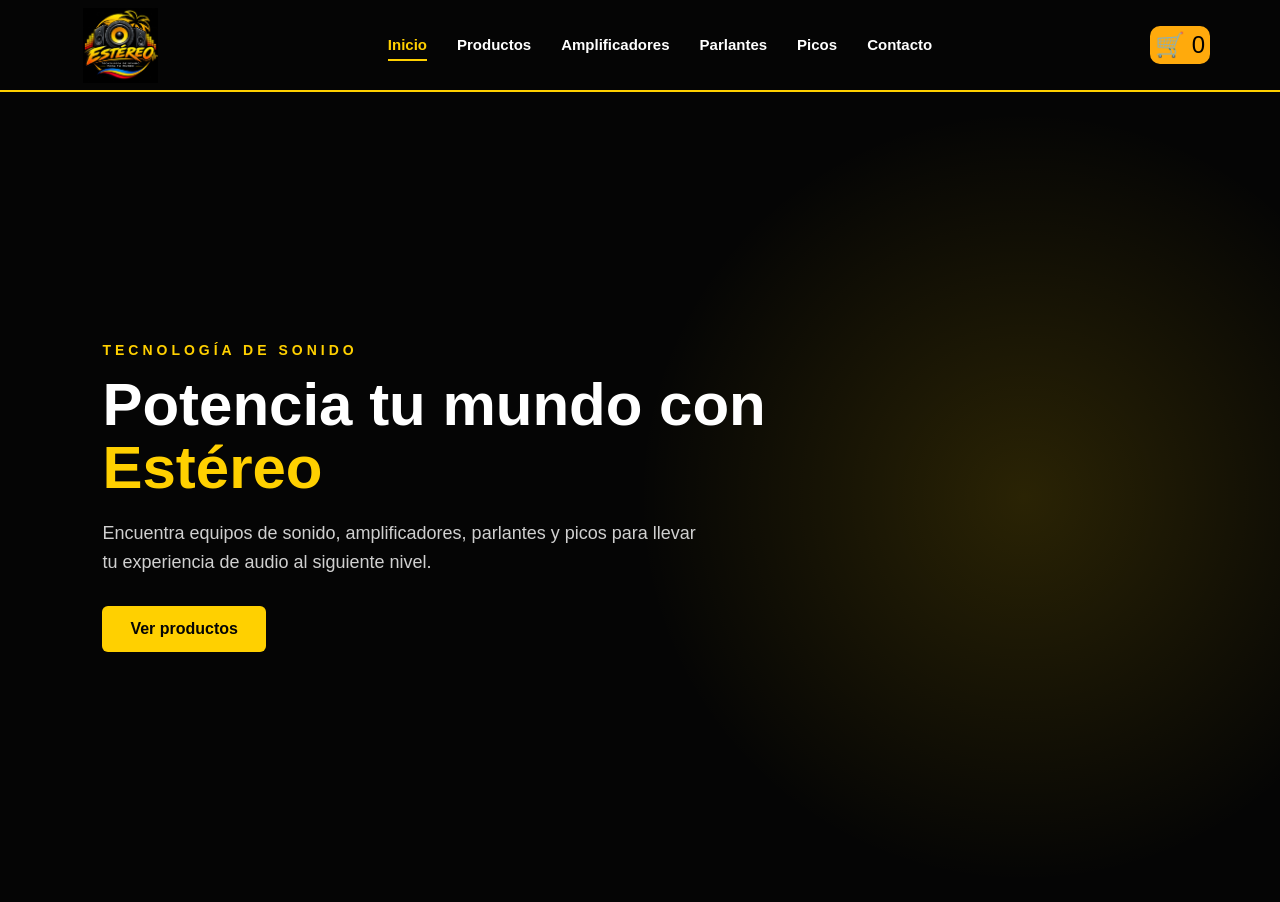
==== index.html @ c1b05dc9 "First Commit" ====
<!DOCTYPE html>
<html lang="es">

<head>
    <meta charset="UTF-8">
    <meta name="viewport" content="width=device-width, initial-scale=1.0">

    <title>Estéreo | Tecnología de Sonido</title>

    <link rel="stylesheet" href="style.css">
</head>

<body>

    <!-- =========================
         HEADER
    ========================== -->

    <header class="header">

        <nav class="navbar">

            <!-- LOGO -->

            <a href="index.html" class="logo">

                <img src="logo-estereo.jpeg" alt="Logo de Estéreo">

            </a>


            <!-- NAVEGACIÓN -->

            <ul class="nav-menu">

                <li>
                    <a href="index.html" class="active">
                        Inicio
                    </a>
                </li>

                <li>
                    <a href="productos.html">
                        Productos
                    </a>
                </li>

                <li>
                    <a href="amplificadores.html">
                        Amplificadores
                    </a>
                </li>

                <li>
                    <a href="parlantes.html">
                        Parlantes
                    </a>
                </li>

                <li>
                    <a href="picos.html">
                        Picos
                    </a>
                </li>

                <li>
                    <a href="contacto.html">
                        Contacto
                    </a>
                </li>

            </ul>


            <!-- CARRITO -->

            <a href="carrito.html" class="cart" title="Ver carrito">

                🛒

                <span id="contador-carrito">
                    0
                </span>

            </a>

        </nav>

    </header>


    <!-- =========================
         CONTENIDO PRINCIPAL
    ========================== -->

    <main>

        <section class="hero">

            <div class="hero-content">

                <p class="hero-subtitle">
                    TECNOLOGÍA DE SONIDO
                </p>


                <h1>
                    Potencia tu mundo con <span>Estéreo</span>
                </h1>


                <p class="hero-description">

                    Encuentra equipos de sonido, amplificadores,
                    parlantes y picos para llevar tu experiencia
                    de audio al siguiente nivel.

                </p>


                <!-- BOTÓN PRODUCTOS -->

                <a href="productos.html" class="hero-button">

                    Ver productos

                </a>

            </div>

        </section>

    </main>


    <!-- =========================
         JAVASCRIPT
    ========================== -->

    <script src="script.js"></script>

</body>

</html>
---- style.css ----
/* =========================
   CONFIGURACIÓN GENERAL
========================= */

* {
    margin: 0;
    padding: 0;
    box-sizing: border-box;
}

body {
    font-family: Arial, Helvetica, sans-serif;
    background-color: #050505;
    color: white;
}


/* =========================
   HEADER
========================= */

.header {
    width: 100%;
    background-color: #050505;
    border-bottom: 2px solid #ffd000;
}


/* =========================
   NAVBAR
========================= */

.navbar {
    max-width: 1200px;
    height: 90px;

    margin: 0 auto;
    padding: 0 30px;

    display: flex;
    align-items: center;
    justify-content: space-between;
}


/* =========================
   LOGO
========================= */

.logo {
    display: flex;
    align-items: center;

    text-decoration: none;
}

.logo img {
    width: 100px;
    height: 75px;

    object-fit: contain;
    display: block;
}


/* =========================
   MENÚ
========================= */

.nav-menu {
    display: flex;
    align-items: center;

    gap: 30px;

    list-style: none;
}

.nav-menu a {
    position: relative;

    color: white;
    text-decoration: none;

    font-size: 15px;
    font-weight: 600;

    transition: 0.3s;
}


/* EFECTO HOVER */

.nav-menu a:hover {
    color: #ffd000;
}


/* PÁGINA ACTUAL */

.nav-menu a.active {
    color: #ffd000;
}


/* LÍNEA DEBAJO DEL ENLACE ACTIVO */

.nav-menu a.active::after {
    content: "";

    position: absolute;

    left: 0;
    bottom: -8px;

    width: 100%;
    height: 2px;

    background-color: #ffd000;
}


/* =========================
   CARRITO
========================= */

.cart {
    color: rgb(0, 0, 0);
background-color: rgb(255, 170, 12);
    text-decoration: none;
padding: 5px;
    font-size: 24px;
border-radius: 10px;
    transition: 0.3s;
}

.cart:hover {
    transform: scale(1.15);
}


/* =========================
   HERO
========================= */

.hero {
    min-height: calc(100vh - 90px);

    display: flex;
    align-items: center;

    padding: 60px 8%;

    background:
        radial-gradient(
            circle at 80% 50%,
            rgba(255, 208, 0, 0.15),
            transparent 35%
        ),
        #050505;
}


/* CONTENIDO */

.hero-content {
    max-width: 700px;
}


/* SUBTÍTULO */

.hero-subtitle {
    margin-bottom: 15px;

    color: #ffd000;

    font-size: 14px;
    font-weight: bold;

    letter-spacing: 4px;
}


/* TÍTULO */

.hero h1 {
    margin-bottom: 20px;

    font-size: 60px;
    line-height: 1.05;
}


/* PALABRA ESTÉREO */

.hero h1 span {
    color: #ffd000;
}


/* DESCRIPCIÓN */

.hero-description {
    max-width: 600px;

    margin-bottom: 30px;

    color: #d0d0d0;

    font-size: 18px;
    line-height: 1.6;
}


/* BOTÓN */

.hero-button {
    display: inline-block;

    padding: 14px 28px;

    background-color: #ffd000;
    color: #050505;

    text-decoration: none;

    font-weight: bold;

    border-radius: 6px;

    transition: 0.3s;
}


/* HOVER BOTÓN */

.hero-button:hover {
    transform: translateY(-3px);

    background-color: #ffb700;
}

/* =========================
   PÁGINA PRODUCTOS
========================= */

.productos { max-width: 1200px; margin: 0 auto; padding: 60px 30px; } /* ========================= TÍTULO ========================= */ .productos-titulo { text-align: center; margin-bottom: 50px; } .productos-titulo p { color: #ffd000; font-size: 14px; font-weight: bold; letter-spacing: 4px; margin-bottom: 10px; } .productos-titulo h1 { font-size: 45px; margin-bottom: 15px; } .productos-titulo span { color: #bdbdbd; font-size: 16px; } /* ========================= GRID ========================= */ .productos-grid { display: grid; grid-template-columns: repeat(3, 1fr); gap: 25px; } /* ========================= TARJETA ========================= */ .producto-card { background-color: #101010; border: 1px solid #292929; border-radius: 6px; padding: 25px; transition: 0.3s; } /* EFECTO AL PASAR EL MOUSE */ .producto-card:hover { transform: translateY(-5px); border-color: #ffd000; box-shadow: 0 8px 25px rgba(255, 208, 0, 0.12); } /* ========================= ESPACIO PARA LA IMAGEN ========================= */ .producto-imagen { width: 100%; height: 220px; margin-bottom: 25px; background-color: #050505; display: flex; align-items: center; justify-content: center; overflow: hidden; } /* IMAGEN DEL PRODUCTO */ .producto-imagen img { width: 100%; height: 100%; object-fit: contain; } /* ========================= INFORMACIÓN ========================= */ .producto-info h2 { color: white; font-size: 20px; margin-bottom: 10px; } .producto-info p { color: #a8a8a8; font-size: 14px; line-height: 1.5; min-height: 42px; margin-bottom: 20px; } /* ========================= PRECIO + BOTÓN ========================= */ .producto-abajo { display: flex; align-items: center; justify-content: space-between; gap: 15px; } /* PRECIO */ .producto-precio { color: #ffd000; font-size: 20px; font-weight: bold; } /* ========================= BOTÓN CARRITO ========================= */ .btn-carrito { padding: 10px 15px; background-color: #ffd000; color: #050505; border: none; border-radius: 5px; font-weight: bold; cursor: pointer; transition: 0.3s; } .btn-carrito:hover { background-color: #ffb700; transform: translateY(-2px); } /* ========================= RESPONSIVE ========================= */ @media (max-width: 900px) { .productos-grid { grid-template-columns: repeat(2, 1fr); } } @media (max-width: 600px) { .productos { padding: 40px 20px; } .productos-titulo h1 { font-size: 35px; } .productos-grid { grid-template-columns: 1fr; } }

/* =========================
   CARRITO
========================= */

.carrito {
    max-width: 1100px;
    margin: 0 auto;
    padding: 60px 30px;
}


.carrito-titulo {
    text-align: center;
    margin-bottom: 45px;
}


.carrito-titulo p {
    color: #ffd000;
    font-size: 14px;
    font-weight: bold;
    letter-spacing: 4px;
    margin-bottom: 10px;
}


.carrito-titulo h1 {
    font-size: 45px;
}


/* =========================
   LISTA
========================= */

.carrito-contenido {
    display: flex;
    flex-direction: column;
    gap: 25px;
}


.carrito-producto {
    display: grid;

    grid-template-columns: 1fr auto auto auto;

    align-items: center;

    gap: 25px;

    padding: 22px;

    background-color: #101010;

    border: 1px solid #292929;

    border-radius: 6px;

    transition: 0.3s;
}


.carrito-producto:hover {
    border-color: #ffd000;
}


.carrito-producto h3 {
    color: white;
    margin-bottom: 8px;
}


.carrito-producto p {
    color: #a8a8a8;
    font-size: 14px;
}


/* =========================
   CANTIDAD
========================= */

.cantidad {
    display: flex;

    align-items: center;

    gap: 12px;
}


.cantidad button {
    width: 32px;
    height: 32px;

    border: none;

    background-color: #ffd000;

    color: #050505;

    font-size: 20px;

    font-weight: bold;

    cursor: pointer;

    border-radius: 4px;
}


.cantidad span {
    min-width: 25px;

    text-align: center;

    color: white;

    font-weight: bold;
}


/* =========================
   SUBTOTAL
========================= */

.subtotal {
    color: #ffd000;

    font-weight: bold;

    white-space: nowrap;
}


/* =========================
   ELIMINAR
========================= */

.btn-eliminar {
    border: none;

    background: transparent;

    font-size: 20px;

    cursor: pointer;

    transition: 0.3s;
}


.btn-eliminar:hover {
    transform: scale(1.15);
}


/* =========================
   CARRITO VACÍO
========================= */

.carrito-vacio {
    text-align: center;

    padding: 50px;

    background-color: #101010;

    border: 1px solid #292929;

    color: #a8a8a8;

    font-size: 18px;
}


/* =========================
   RESUMEN
========================= */

.carrito-resumen {
    display: flex;

    align-items: center;

    justify-content: flex-end;

    gap: 20px;

    padding: 25px;

    background-color: #101010;

    border-top: 2px solid #ffd000;
}


.carrito-resumen > div {
    display: flex;

    align-items: center;

    gap: 15px;
}


.carrito-resumen span {
    color: white;

    font-size: 18px;
}


.carrito-resumen strong {
    color: #ffd000;

    font-size: 24px;
}


/* =========================
   BOTONES
========================= */

.btn-vaciar,
.btn-comprar {
    padding: 12px 20px;

    border: none;

    border-radius: 5px;

    font-weight: bold;

    cursor: pointer;

    transition: 0.3s;
}


.btn-vaciar {
    background-color: #292929;

    color: white;
}


.btn-vaciar:hover {
    background-color: #3a3a3a;
}


.btn-comprar {
    background-color: #ffd000;

    color: #050505;
}


.btn-comprar:hover {
    background-color: #ffb700;

    transform: translateY(-2px);
}


/* =========================
   RESPONSIVE CARRITO
========================= */

@media (max-width: 700px) {

    .carrito {
        padding: 40px 20px;
    }


    .carrito-titulo h1 {
        font-size: 35px;
    }


    .carrito-producto {
        grid-template-columns: 1fr;

        gap: 15px;
    }


    .carrito-resumen {
        flex-direction: column;

        align-items: stretch;
    }


    .carrito-resumen > div {
        justify-content: space-between;
    }

}
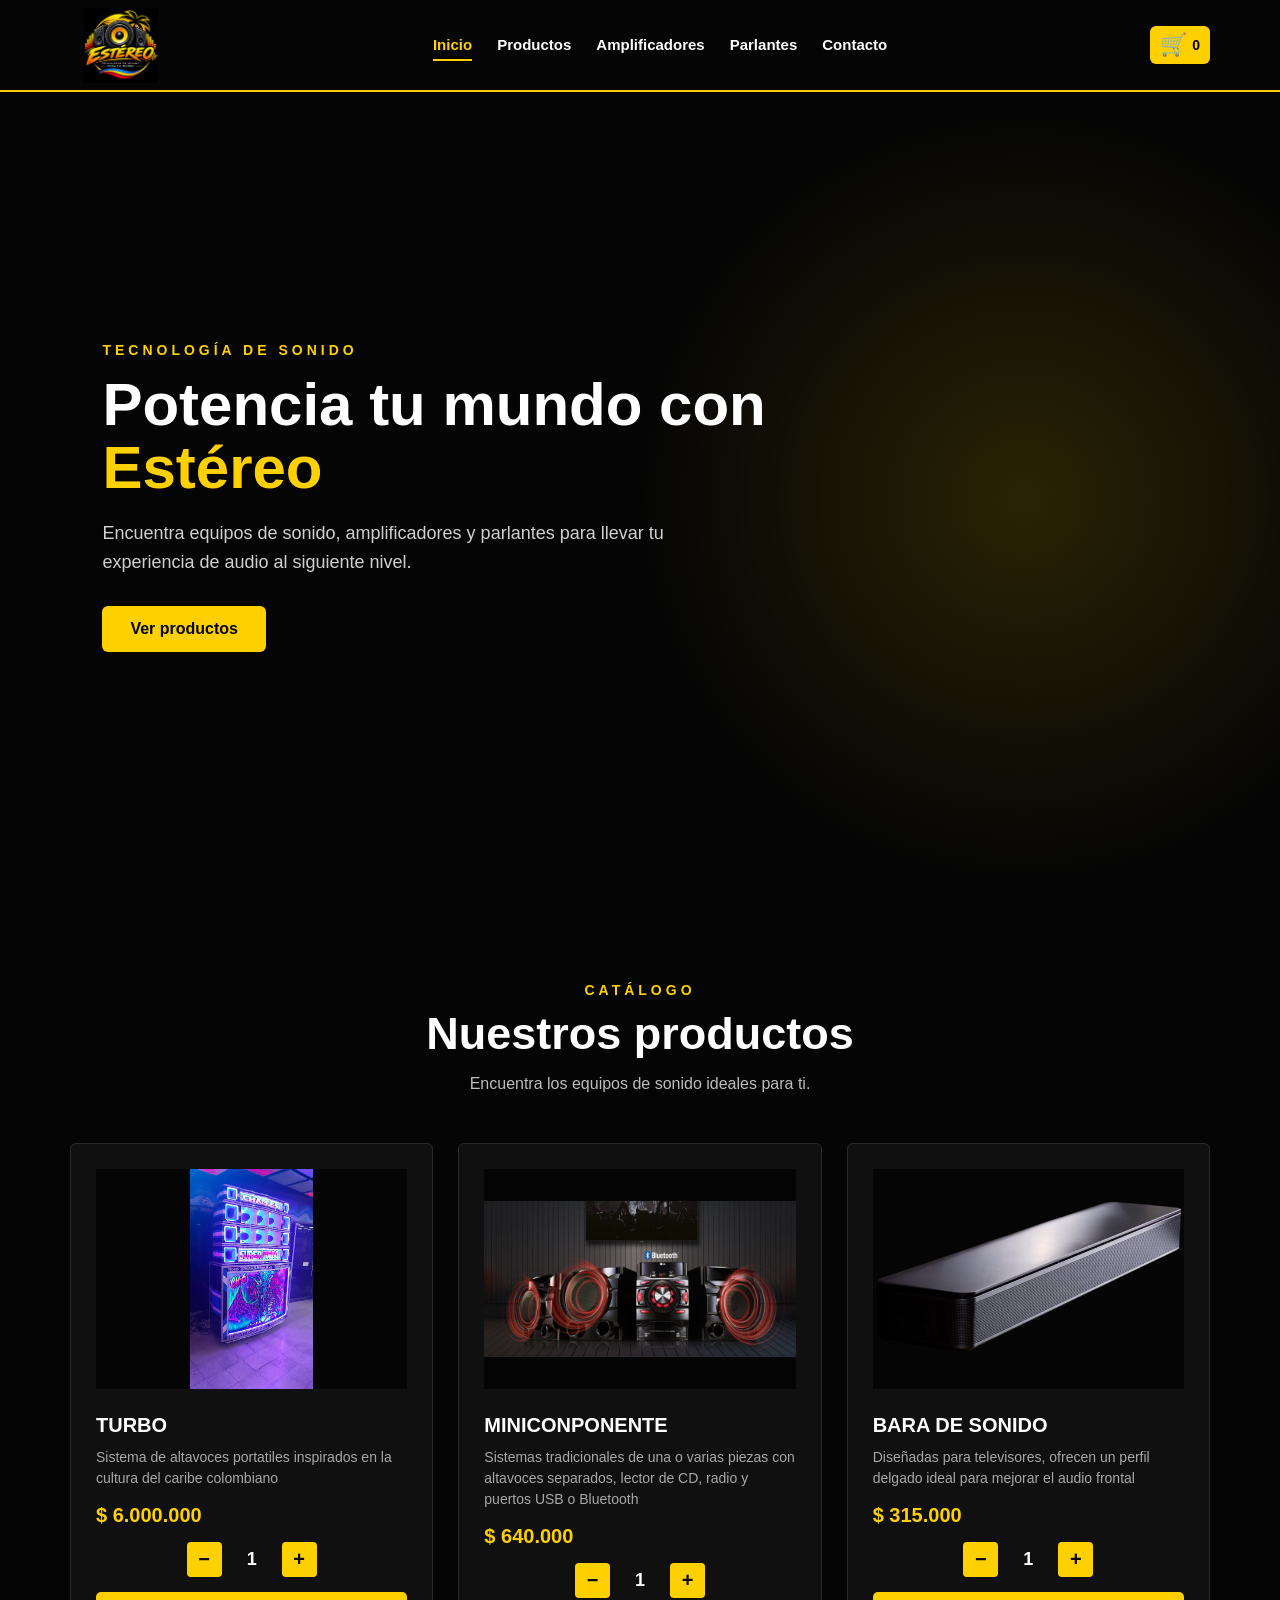
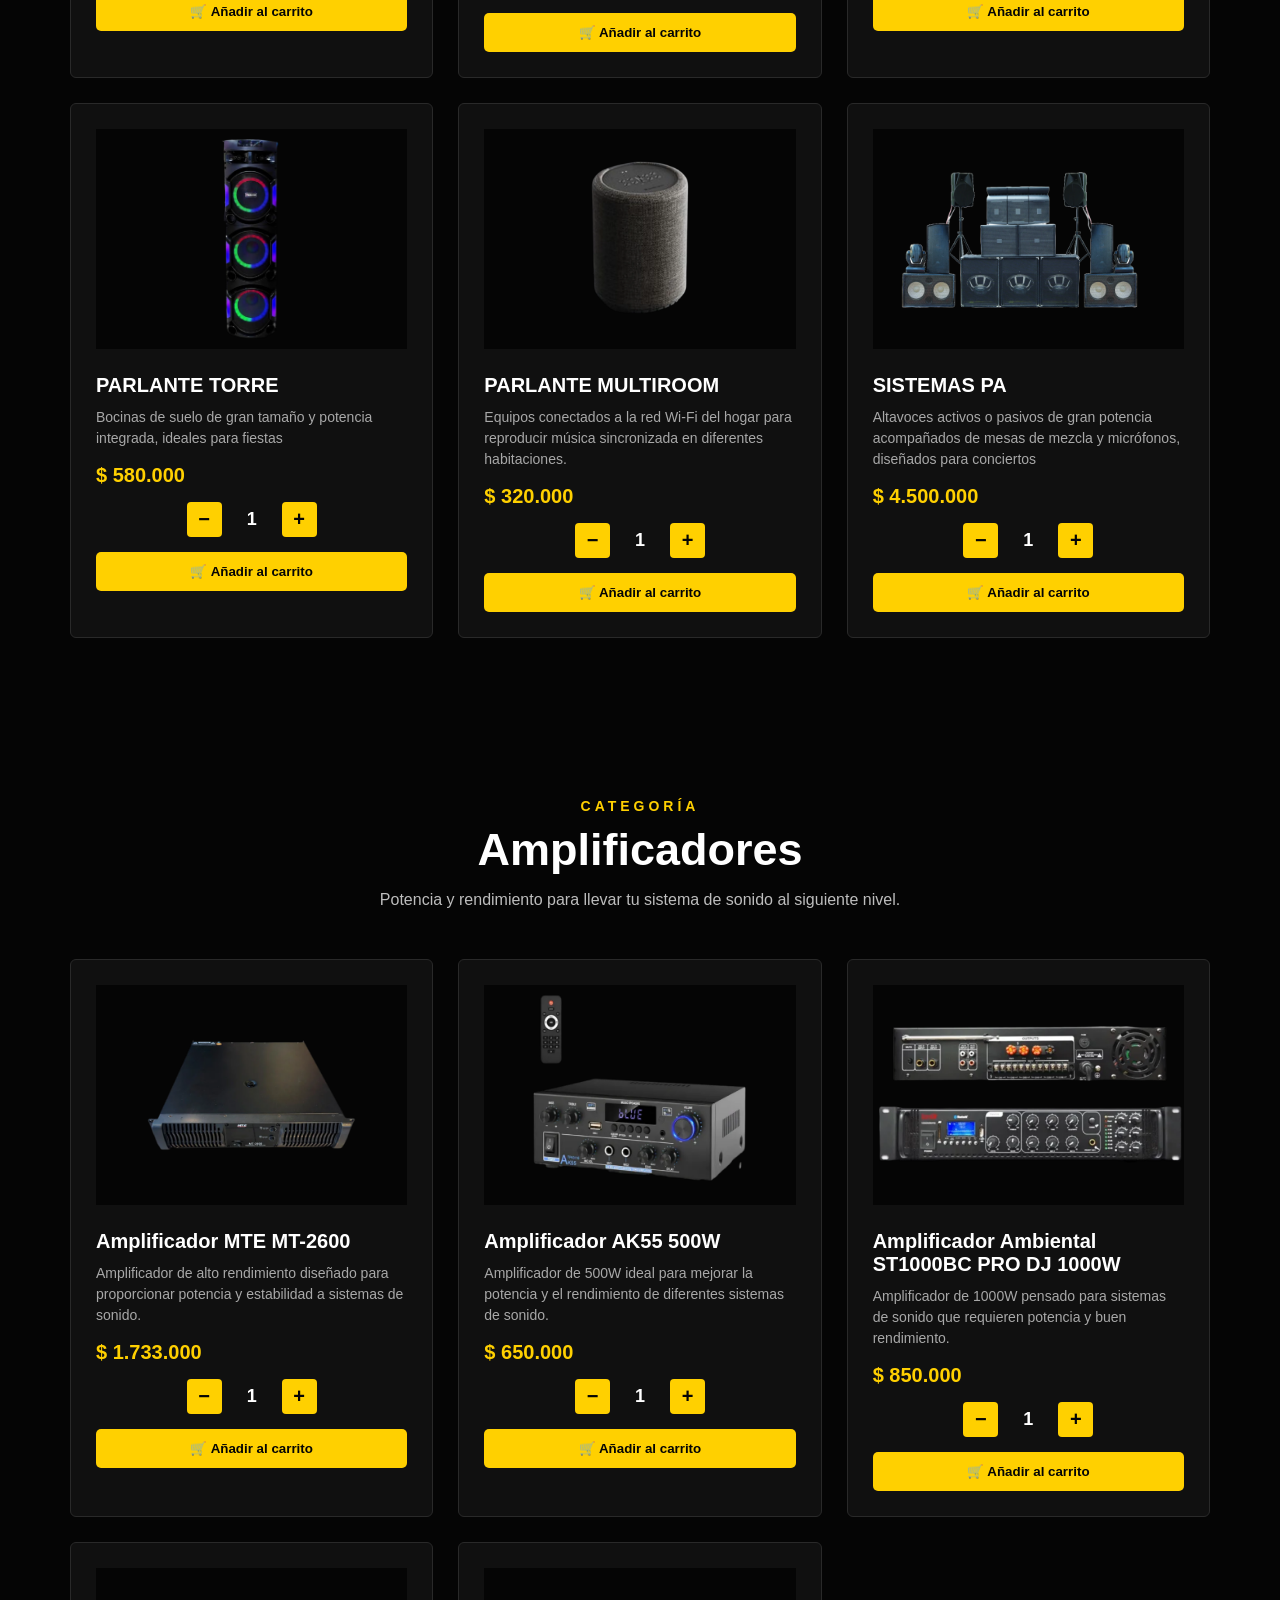
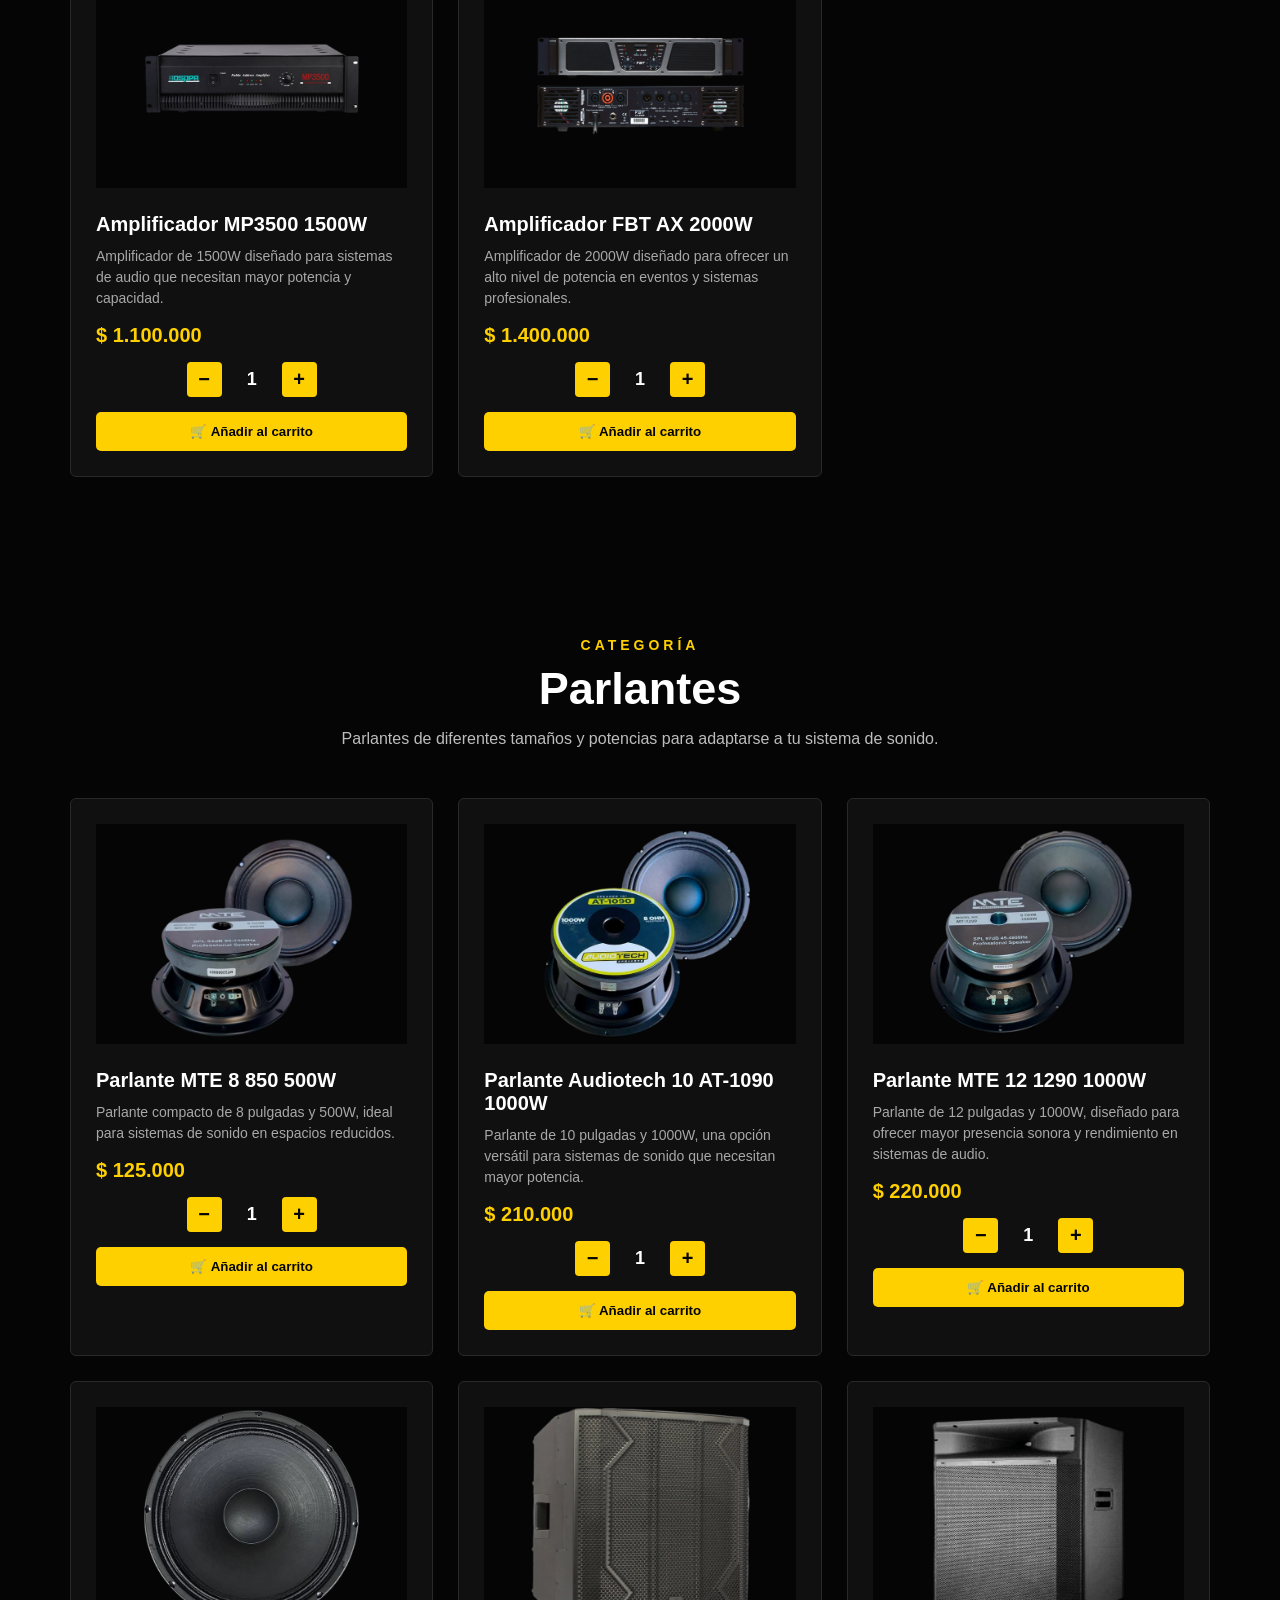
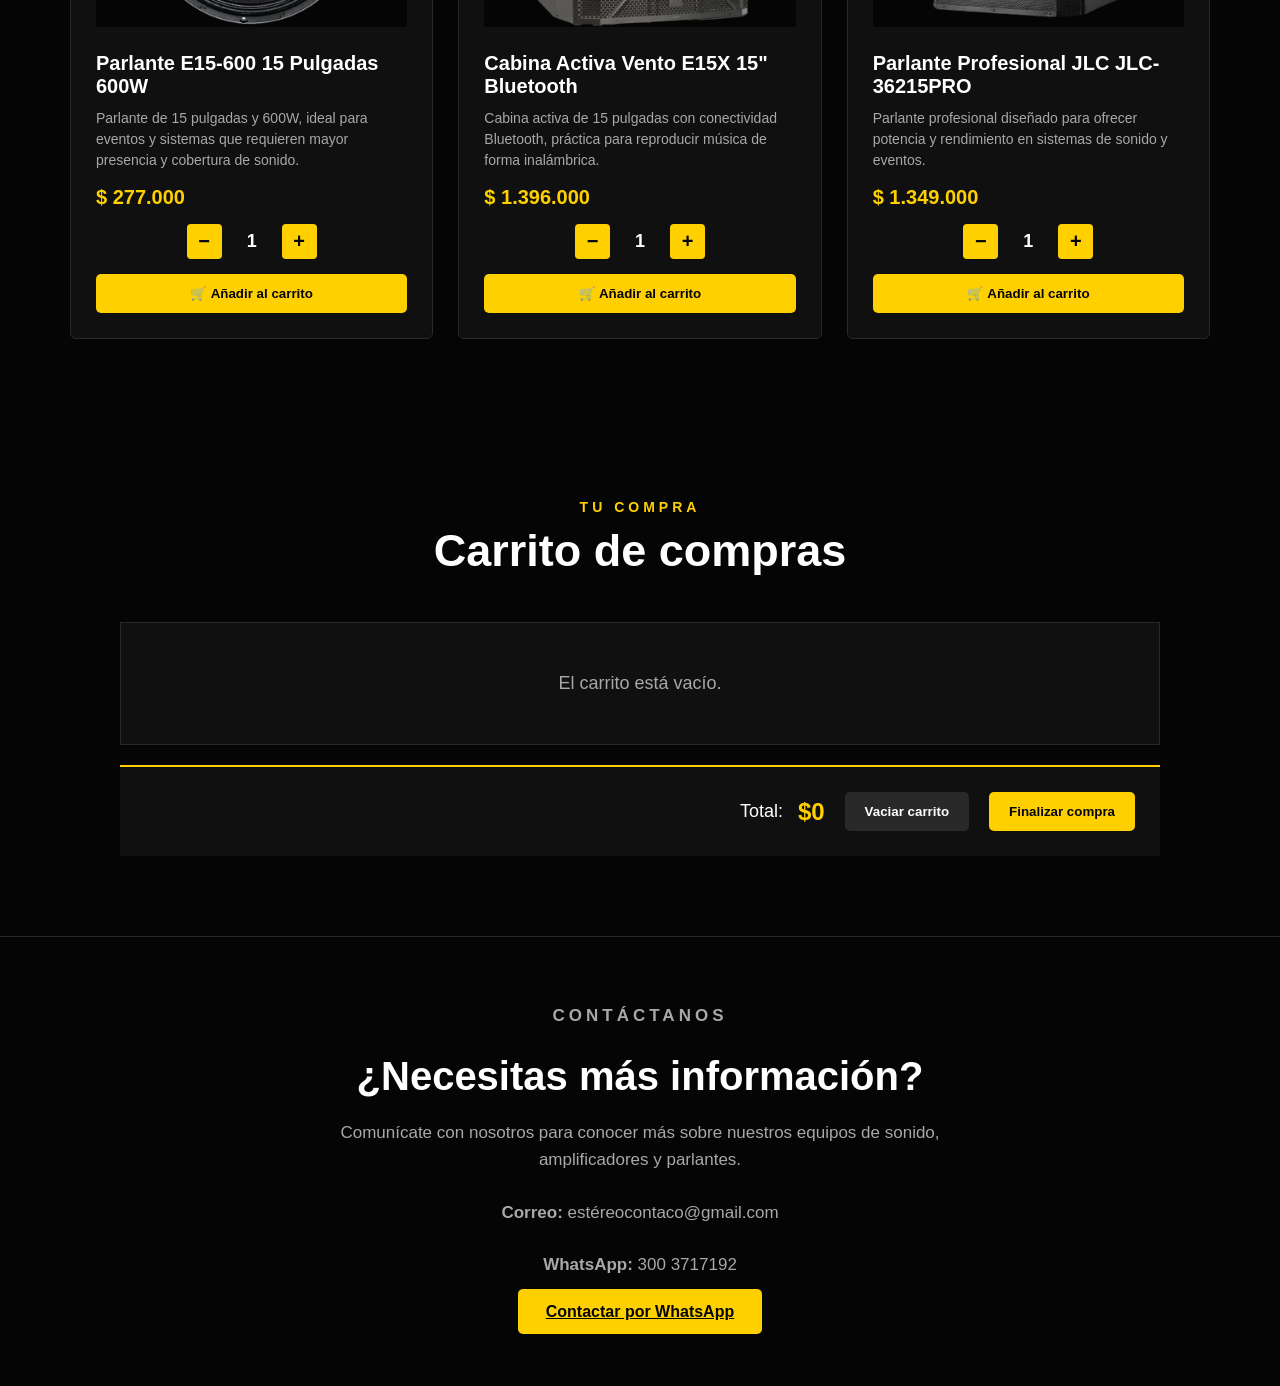
==== commit f9e553f6: "Add files via upload" ====
--- a/index.html
+++ b/index.html
@@ -1,144 +1,1595 @@
-<!DOCTYPE html>
-<html lang="es">
-
-<head>
-    <meta charset="UTF-8">
-    <meta name="viewport" content="width=device-width, initial-scale=1.0">
-
-    <title>Estéreo | Tecnología de Sonido</title>
-
-    <link rel="stylesheet" href="style.css">
-</head>
-
-<body>
-
-    <!-- =========================
-         HEADER
-    ========================== -->
-
-    <header class="header">
-
-        <nav class="navbar">
-
-            <!-- LOGO -->
-
-            <a href="index.html" class="logo">
-
-                <img src="logo-estereo.jpeg" alt="Logo de Estéreo">
-
-            </a>
-
-
-            <!-- NAVEGACIÓN -->
-
-            <ul class="nav-menu">
-
-                <li>
-                    <a href="index.html" class="active">
-                        Inicio
-                    </a>
-                </li>
-
-                <li>
-                    <a href="productos.html">
-                        Productos
-                    </a>
-                </li>
-
-                <li>
-                    <a href="amplificadores.html">
-                        Amplificadores
-                    </a>
-                </li>
-
-                <li>
-                    <a href="parlantes.html">
-                        Parlantes
-                    </a>
-                </li>
-
-                <li>
-                    <a href="picos.html">
-                        Picos
-                    </a>
-                </li>
-
-                <li>
-                    <a href="contacto.html">
-                        Contacto
-                    </a>
-                </li>
-
-            </ul>
-
-
-            <!-- CARRITO -->
-
-            <a href="carrito.html" class="cart" title="Ver carrito">
-
-                🛒
-
-                <span id="contador-carrito">
-                    0
-                </span>
-
-            </a>
-
-        </nav>
-
-    </header>
-
-
-    <!-- =========================
-         CONTENIDO PRINCIPAL
-    ========================== -->
-
-    <main>
-
-        <section class="hero">
-
-            <div class="hero-content">
-
-                <p class="hero-subtitle">
-                    TECNOLOGÍA DE SONIDO
-                </p>
-
-
-                <h1>
-                    Potencia tu mundo con <span>Estéreo</span>
-                </h1>
-
-
-                <p class="hero-description">
-
-                    Encuentra equipos de sonido, amplificadores,
-                    parlantes y picos para llevar tu experiencia
-                    de audio al siguiente nivel.
-
-                </p>
-
-
-                <!-- BOTÓN PRODUCTOS -->
-
-                <a href="productos.html" class="hero-button">
-
-                    Ver productos
-
-                </a>
-
-            </div>
-
-        </section>
-
-    </main>
-
-
-    <!-- =========================
-         JAVASCRIPT
-    ========================== -->
-
-    <script src="script.js"></script>
-
-</body>
-
-</html>+<!DOCTYPE html>
+<html lang="es">
+
+<head>
+
+    <meta charset="UTF-8">
+    <meta name="viewport" content="width=device-width, initial-scale=1.0">
+
+    <title>Estéreo | Tecnología de Sonido</title>
+
+    <link rel="stylesheet" href="style.css">
+
+</head>
+
+<body>
+
+
+    <!-- =========================
+         HEADER
+    ========================== -->
+
+    <header class="header">
+
+        <nav class="navbar">
+
+            <!-- LOGO -->
+
+            <a href="#inicio" class="logo">
+
+                <img
+                    src="imagenes/logo-estereo.jpeg"
+                    alt="Logo de Estéreo"
+                >
+
+            </a>
+
+
+            <!-- MENÚ -->
+
+            <ul class="nav-menu">
+
+                <li>
+                    <a href="#inicio" class="active">
+                        Inicio
+                    </a>
+                </li>
+
+                <li>
+                    <a href="#productos">
+                        Productos
+                    </a>
+                </li>
+
+                <li>
+                    <a href="#amplificadores">
+                        Amplificadores
+                    </a>
+                </li>
+
+                <li>
+                    <a href="#parlantes">
+                        Parlantes
+                    </a>
+                </li>
+
+                <li>
+                    <a href="#contacto">
+                        Contacto
+                    </a>
+                </li>
+
+            </ul>
+
+
+            <!--    ITO -->
+
+            <a
+                href="#carrito"
+                class="cart"
+                title="Ver carrito"
+            >
+
+                🛒
+
+                <span id="contador-carrito">
+                    0
+                </span>
+
+            </a>
+
+        </nav>
+
+    </header>
+
+
+
+    <!-- =========================
+         CONTENIDO PRINCIPAL
+    ========================== -->
+
+    <main>
+
+
+        <!-- =========================
+             INICIO
+        ========================== -->
+
+        <section
+            class="hero"
+            id="inicio"
+        >
+
+            <div class="hero-content">
+
+                <p class="hero-subtitle">
+                    TECNOLOGÍA DE SONIDO
+                </p>
+
+                <h1>
+                    Potencia tu mundo con
+                    <span>Estéreo</span>
+                </h1>
+
+                <p class="hero-description">
+
+                    Encuentra equipos de sonido,
+                    amplificadores y parlantes
+                    para llevar tu experiencia de audio
+                    al siguiente nivel.
+
+                </p>
+
+                <a
+                    href="#productos"
+                    class="hero-button"
+                >
+                    Ver productos
+                </a>
+
+            </div>
+
+        </section>
+
+
+
+       <!-- =========================
+             PRODUCTOS
+        ========================== -->
+
+        <section
+            class="productos"
+            id="productos"
+        >
+
+            <div class="productos-titulo">
+
+                <p>
+                    CATÁLOGO
+                </p>
+
+                <h1>
+                    Nuestros productos
+                </h1>
+
+                <span>
+                    Encuentra los equipos de sonido ideales para ti.
+                </span>
+
+            </div>
+
+
+            <div class="productos-grid">
+
+
+                <!-- PRODUCTO 1 -->
+
+                <div
+                    class="producto-card"
+                    data-nombre="Equipo de sonido"
+                    data-precio="6000000"
+                >
+
+                    <div class="producto-imagen">
+
+                        <img
+                            src="imagenes/TURBO.jfif"
+                            alt="TURBO"
+                        >
+
+                    </div>
+
+
+                    <div class="producto-info">
+
+                        <h2>
+                            TURBO
+                        </h2>
+
+                        <p>
+                            Sistema de altavoces portatiles inspirados en la cultura del caribe colombiano 
+                        </p>
+
+                        <span class="producto-precio"></span>
+
+
+                        <div class="cantidad-producto">
+
+                            <button class="btn-cantidad menos">
+                                −
+                            </button>
+
+                            <span class="cantidad">
+                                1
+                            </span>
+
+                            <button class="btn-cantidad mas">
+                                +
+                            </button>
+
+                        </div>
+
+
+                        <button class="btn-carrito">
+                            🛒 Añadir al carrito
+                        </button>
+
+                    </div>
+
+                </div>
+
+
+
+                <!-- PRODUCTO 2 -->
+
+                <div
+                    class="producto-card"
+                    data-nombre="Sonido profesional"
+                    data-precio="640000"
+                >
+
+                    <div class="producto-imagen">
+
+                        <img
+                            src="imagenes/miniconponentes.webp"
+                            alt="MINICONPONENTE"
+                        >
+
+                    </div>
+
+
+                    <div class="producto-info">
+
+                        <h2>
+                            MINICONPONENTE 
+                        </h2>
+
+                        <p>
+                            Sistemas tradicionales de una o varias piezas con altavoces separados, lector de CD, radio y puertos USB o Bluetooth
+                        </p>
+
+                        <span class="producto-precio"></span>
+
+
+                        <div class="cantidad-producto">
+
+                            <button class="btn-cantidad menos">
+                                −
+                            </button>
+
+                            <span class="cantidad">
+                                1
+                            </span>
+
+                            <button class="btn-cantidad mas">
+                                +
+                            </button>
+
+                        </div>
+
+
+                        <button class="btn-carrito">
+                            🛒 Añadir al carrito
+                        </button>
+
+                    </div>
+
+                </div>
+
+
+
+                <!-- PRODUCTO 3 -->
+
+                <div
+                    class="producto-card"
+                    data-nombre="Kit de sonido"
+                    data-precio="315000"
+                >
+
+                    <div class="producto-imagen">
+
+                        <img
+                            src="imagenes/barra de sonido.webp"
+                            alt="Kit de sonido"
+                        >
+
+                    </div>
+
+
+                    <div class="producto-info">
+
+                        <h2>
+                            BARA DE SONIDO
+                        </h2>
+
+                        <p>
+                           Diseñadas para televisores, ofrecen un perfil delgado ideal para mejorar el audio frontal
+                        </p>
+
+                        <span class="producto-precio"></span>
+
+
+                        <div class="cantidad-producto">
+
+                            <button class="btn-cantidad menos">
+                                −
+                            </button>
+
+                            <span class="cantidad">
+                                1
+                            </span>
+
+                            <button class="btn-cantidad mas">
+                                +
+                            </button>
+
+                        </div>
+
+
+                        <button class="btn-carrito">
+                            🛒 Añadir al carrito
+                        </button>
+
+                    </div>
+
+                </div>
+
+
+
+                <!-- PRODUCTO 4 -->
+
+                <div
+                    class="producto-card"
+                    data-nombre="Sistema de audio"
+                    data-precio="580000"
+                >
+
+                    <div class="producto-imagen">
+
+                        <img
+                            src="imagenes/paralnte torre.webp"
+                            alt="Sistema de audio"
+                        >
+
+                    </div>
+
+
+                    <div class="producto-info">
+
+                        <h2>
+                            PARLANTE TORRE
+                        </h2>
+
+                        <p>
+                             Bocinas de suelo de gran tamaño y potencia integrada, ideales para fiestas
+                        </p>
+
+                        <span class="producto-precio"></span>
+
+
+                        <div class="cantidad-producto">
+
+                            <button class="btn-cantidad menos">
+                                −
+                            </button>
+
+                            <span class="cantidad">
+                                1
+                            </span>
+
+                            <button class="btn-cantidad mas">
+                                +
+                            </button>
+
+                        </div>
+
+
+                        <button class="btn-carrito">
+                            🛒 Añadir al carrito
+                        </button>
+
+                    </div>
+
+                </div>
+
+
+
+                <!-- PRODUCTO 5 -->
+
+                <div
+                    class="producto-card"
+                    data-nombre="Audio para automóvil"
+                    data-precio="320000"
+                >
+
+                    <div class="producto-imagen">
+
+                        <img
+                            src="imagenes/parlante multiron.webp"
+                            alt="Audio para automóvil"
+                        >
+
+                    </div>
+
+
+                    <div class="producto-info">
+
+                        <h2>
+                            PARLANTE MULTIROOM
+                        </h2>
+
+                        <p>
+                            Equipos conectados a la red Wi-Fi del hogar para reproducir música sincronizada en diferentes habitaciones.
+                        </p>
+
+                        <span class="producto-precio"></span>
+
+
+                        <div class="cantidad-producto">
+
+                            <button class="btn-cantidad menos">
+                                −
+                            </button>
+
+                            <span class="cantidad">
+                                1
+                            </span>
+
+                            <button class="btn-cantidad mas">
+                                +
+                            </button>
+
+                        </div>
+
+
+                        <button class="btn-carrito">
+                            🛒 Añadir al carrito
+                        </button>
+
+                    </div>
+
+                </div>
+
+
+
+                <!-- PRODUCTO 6 -->
+
+                <div
+                    class="producto-card"
+                    data-nombre="Combo Estéreo"
+                    data-precio="4500000"
+                >
+
+                    <div class="producto-imagen">
+
+                        <img
+                            src="imagenes/SISTEMAS PA.png"
+                            alt="Combo Estéreo"
+                        >
+
+                    </div>
+
+
+                    <div class="producto-info">
+
+                        <h2>
+                            SISTEMAS PA
+                        </h2>
+
+                        <p>
+                            Altavoces activos o pasivos de gran potencia acompañados de mesas de mezcla y micrófonos, diseñados para conciertos
+                        </p>
+
+                        <span class="producto-precio"></span>
+
+
+                        <div class="cantidad-producto">
+
+                            <button class="btn-cantidad menos">
+                                −   
+                            </button>
+
+                            <span class="cantidad">
+                                1
+                            </span>
+
+                            <button class="btn-cantidad mas">
+                                +
+                            </button>
+
+                        </div>
+
+
+                        <button class="btn-carrito">
+                            🛒 Añadir al carrito
+                        </button>
+
+                    </div>
+
+                </div>
+
+
+            </div>
+
+        </section>
+
+
+        <!-- =========================
+             AMPLIFICADORES
+        ========================== -->
+
+        <section
+            class="productos"
+            id="amplificadores"
+        >
+
+            <div class="productos-titulo">
+
+                <p>
+                    CATEGORÍA
+                </p>
+
+                <h1>
+                    Amplificadores
+                </h1>
+
+                <span>
+                    Potencia y rendimiento para llevar tu sistema
+                    de sonido al siguiente nivel.
+                </span>
+
+            </div>
+
+
+            <div class="productos-grid">
+
+
+                <!-- AMPLIFICADOR MTE -->
+
+                <div
+                    class="producto-card"
+                    data-nombre="Amplificador MTE MT-2600"
+                    data-precio="1733000"
+                >
+
+                    <div class="producto-imagen">
+
+                        <img
+                            src="imagenes/Amplificadores/Amplificador MTE Mt-2600.webp"
+                            alt="Amplificador MTE MT-2600"
+                        >
+
+                    </div>
+
+
+                    <div class="producto-info">
+
+                        <h2>
+                            Amplificador MTE MT-2600
+                        </h2>
+
+                        <p>
+                            Amplificador de alto rendimiento diseñado
+                            para proporcionar potencia y estabilidad
+                            a sistemas de sonido.
+                        </p>
+
+                        <span class="producto-precio"></span>
+
+
+                        <div class="cantidad-producto">
+
+                            <button class="btn-cantidad menos">
+                                −
+                            </button>
+
+                            <span class="cantidad">
+                                1
+                            </span>
+
+                            <button class="btn-cantidad mas">
+                                +
+                            </button>
+
+                        </div>
+
+
+                        <button class="btn-carrito">
+                            🛒 Añadir al carrito
+                        </button>
+
+                    </div>
+
+                </div>
+
+
+
+                <!-- AMPLIFICADOR AK55 -->
+
+                <div
+                    class="producto-card"
+                    data-nombre="Amplificador AK55 500W"
+                    data-precio="650000"
+                >
+
+                    <div class="producto-imagen">
+
+                        <img
+                            src="imagenes/Amplificadores/Ak55 500w.webp"
+                            alt="Amplificador AK55 500W"
+                        >
+
+                    </div>
+
+
+                    <div class="producto-info">
+
+                        <h2>
+                            Amplificador AK55 500W
+                        </h2>
+
+                        <p>
+                            Amplificador de 500W ideal para mejorar
+                            la potencia y el rendimiento de diferentes
+                            sistemas de sonido.
+                        </p>
+
+                        <span class="producto-precio"></span>
+
+
+                        <div class="cantidad-producto">
+
+                            <button class="btn-cantidad menos">
+                                −
+                            </button>
+
+                            <span class="cantidad">
+                                1
+                            </span>
+
+                            <button class="btn-cantidad mas">
+                                +
+                            </button>
+
+                        </div>
+
+
+                        <button class="btn-carrito">
+                            🛒 Añadir al carrito
+                        </button>
+
+                    </div>
+
+                </div>
+
+
+
+                <!-- AMPLIFICADOR ST1000BC -->
+
+                <div
+                    class="producto-card"
+                    data-nombre="Amplificador Ambiental ST1000BC PRO DJ 1000W"
+                    data-precio="850000"
+                >
+
+                    <div class="producto-imagen">
+
+                        <img
+                            src="imagenes/Amplificadores/Amplificador ambiental ST1000BC PRO DJ 1000W.webp"
+                            alt="Amplificador Ambiental ST1000BC PRO DJ 1000W"
+                        >
+
+                    </div>
+
+
+                    <div class="producto-info">
+
+                        <h2>
+                            Amplificador Ambiental ST1000BC PRO DJ 1000W
+                        </h2>
+
+                        <p>
+                            Amplificador de 1000W pensado para sistemas
+                            de sonido que requieren potencia y buen
+                            rendimiento.
+                        </p>
+
+                        <span class="producto-precio"></span>
+
+
+                        <div class="cantidad-producto">
+
+                            <button class="btn-cantidad menos">
+                                −
+                            </button>
+
+                            <span class="cantidad">
+                                1
+                            </span>
+
+                            <button class="btn-cantidad mas">
+                                +
+                            </button>
+
+                        </div>
+
+
+                        <button class="btn-carrito">
+                            🛒 Añadir al carrito
+                        </button>
+
+                    </div>
+
+                </div>
+
+
+
+                <!-- AMPLIFICADOR MP3500 -->
+
+                <div
+                    class="producto-card"
+                    data-nombre="Amplificador MP3500 1500W"
+                    data-precio="1100000"
+                >
+
+                    <div class="producto-imagen">
+
+                        <img
+                            src="imagenes/Amplificadores/MP3500 1500W.JPG"
+                            alt="Amplificador MP3500 1500W"
+                        >
+
+                    </div>
+
+
+                    <div class="producto-info">
+
+                        <h2>
+                            Amplificador MP3500 1500W
+                        </h2>
+
+                        <p>
+                            Amplificador de 1500W diseñado para sistemas
+                            de audio que necesitan mayor potencia
+                            y capacidad.
+                        </p>
+
+                        <span class="producto-precio"></span>
+
+
+                        <div class="cantidad-producto">
+
+                            <button class="btn-cantidad menos">
+                                −
+                            </button>
+
+                            <span class="cantidad">
+                                1
+                            </span>
+
+                            <button class="btn-cantidad mas">
+                                +
+                            </button>
+
+                        </div>
+
+
+                        <button class="btn-carrito">
+                            🛒 Añadir al carrito
+                        </button>
+
+                    </div>
+
+                </div>
+
+
+
+                <!-- AMPLIFICADOR FBT -->
+
+                <div
+                    class="producto-card"
+                    data-nombre="Amplificador FBT AX 2000W"
+                    data-precio="1400000"
+                >
+
+                    <div class="producto-imagen">
+
+                        <img
+                            src="imagenes/Amplificadores/FBT AX 2000W.webp"
+                            alt="Amplificador FBT AX 2000W"
+                        >
+
+                    </div>
+
+
+                    <div class="producto-info">
+
+                        <h2>
+                            Amplificador FBT AX 2000W
+                        </h2>
+
+                        <p>
+                            Amplificador de 2000W diseñado para ofrecer
+                            un alto nivel de potencia en eventos y
+                            sistemas profesionales.
+                        </p>
+
+                        <span class="producto-precio"></span>
+
+
+                        <div class="cantidad-producto">
+
+                            <button class="btn-cantidad menos">
+                                −
+                            </button>
+
+                            <span class="cantidad">
+                                1
+                            </span>
+
+                            <button class="btn-cantidad mas">
+                                +
+                            </button>
+
+                        </div>
+
+
+                        <button class="btn-carrito">
+                            🛒 Añadir al carrito
+                        </button>
+
+                    </div>
+
+                </div>
+
+
+            </div>
+
+        </section>
+
+
+
+        <!-- =========================
+             PARLANTES
+        ========================== -->
+
+        <section
+            class="productos"
+            id="parlantes"
+        >
+
+            <div class="productos-titulo">
+
+                <p>
+                    CATEGORÍA
+                </p>
+
+                <h1>
+                    Parlantes
+                </h1>
+
+                <span>
+                    Parlantes de diferentes tamaños y potencias
+                    para adaptarse a tu sistema de sonido.
+                </span>
+
+            </div>
+
+
+            <div class="productos-grid">
+
+
+                <!-- PARLANTE 8 -->
+
+                <div
+                    class="producto-card"
+                    data-nombre="Parlante MTE 8 850 500W"
+                    data-precio="125000"
+                >
+
+                    <div class="producto-imagen">
+
+                        <img
+                            src="imagenes/parlante 8.webp"
+                            alt="Parlante MTE 8 850 500W"
+                        >
+
+                    </div>
+
+
+                    <div class="producto-info">
+
+                        <h2>
+                            Parlante MTE 8 850 500W
+                        </h2>
+
+                        <p>
+                            Parlante compacto de 8 pulgadas y 500W,
+                            ideal para sistemas de sonido en espacios
+                            reducidos.
+                        </p>
+
+                        <span class="producto-precio"></span>
+
+
+                        <div class="cantidad-producto">
+
+                            <button class="btn-cantidad menos">
+                                −
+                            </button>
+
+                            <span class="cantidad">
+                                1
+                            </span>
+
+                            <button class="btn-cantidad mas">
+                                +
+                            </button>
+
+                        </div>
+
+
+                        <button class="btn-carrito">
+                            🛒 Añadir al carrito
+                        </button>
+
+                    </div>
+
+                </div>
+
+
+
+                <!-- PARLANTE 10 -->
+
+                <div
+                    class="producto-card"
+                    data-nombre="Parlante Audiotech 10 AT-1090 1000W"
+                    data-precio="210000"
+                >
+
+                    <div class="producto-imagen">
+
+                        <img
+                            src="imagenes/parlante 10.webp"
+                            alt="Parlante Audiotech 10 AT-1090 1000W"
+                        >
+
+                    </div>
+
+
+                    <div class="producto-info">
+
+                        <h2>
+                            Parlante Audiotech 10 AT-1090 1000W
+                        </h2>
+
+                        <p>
+                            Parlante de 10 pulgadas y 1000W, una opción
+                            versátil para sistemas de sonido que necesitan
+                            mayor potencia.
+                        </p>
+
+                        <span class="producto-precio"></span>
+
+
+                        <div class="cantidad-producto">
+
+                            <button class="btn-cantidad menos">
+                                −
+                            </button>
+
+                            <span class="cantidad">
+                                1
+                            </span>
+
+                            <button class="btn-cantidad mas">
+                                +
+                            </button>
+
+                        </div>
+
+
+                        <button class="btn-carrito">
+                            🛒 Añadir al carrito
+                        </button>
+
+                    </div>
+
+                </div>
+
+
+
+                <!-- PARLANTE 12 -->
+
+                <div
+                    class="producto-card"
+                    data-nombre="Parlante MTE 12 1290 1000W"
+                    data-precio="220000"
+                >
+
+                    <div class="producto-imagen">
+
+                        <img
+                            src="imagenes/parlante 12.webp"
+                            alt="Parlante MTE 12 1290 1000W"
+                        >
+
+                    </div>
+
+
+                    <div class="producto-info">
+
+                        <h2>
+                            Parlante MTE 12 1290 1000W
+                        </h2>
+
+                        <p>
+                            Parlante de 12 pulgadas y 1000W, diseñado
+                            para ofrecer mayor presencia sonora y
+                            rendimiento en sistemas de audio.
+                        </p>
+
+                        <span class="producto-precio"></span>
+
+
+                        <div class="cantidad-producto">
+
+                            <button class="btn-cantidad menos">
+                                −
+                            </button>
+
+                            <span class="cantidad">
+                                1
+                            </span>
+
+                            <button class="btn-cantidad mas">
+                                +
+                            </button>
+
+                        </div>
+
+
+                        <button class="btn-carrito">
+                            🛒 Añadir al carrito
+                        </button>
+
+                    </div>
+
+                </div>
+
+
+
+                <!-- PARLANTE 15 -->
+
+                <div
+                    class="producto-card"
+                    data-nombre="Parlante E15-600 15 Pulgadas 600W"
+                    data-precio="277000"
+                >
+
+                    <div class="producto-imagen">
+
+                        <img
+                            src="imagenes/parlante 15.webp"
+                            alt="Parlante E15-600 15 Pulgadas 600W"
+                        >
+
+                    </div>
+
+
+                    <div class="producto-info">
+
+                        <h2>
+                            Parlante E15-600 15 Pulgadas 600W
+                        </h2>
+
+                        <p>
+                            Parlante de 15 pulgadas y 600W, ideal para
+                            eventos y sistemas que requieren mayor
+                            presencia y cobertura de sonido.
+                        </p>
+
+                        <span class="producto-precio"></span>
+
+
+                        <div class="cantidad-producto">
+
+                            <button class="btn-cantidad menos">
+                                −
+                            </button>
+
+                            <span class="cantidad">
+                                1
+                            </span>
+
+                            <button class="btn-cantidad mas">
+                                +
+                            </button>
+
+                        </div>
+
+
+                        <button class="btn-carrito">
+                            🛒 Añadir al carrito
+                        </button>
+
+                    </div>
+
+                </div>
+
+
+
+                <!-- CABINA BLUETOOTH -->
+
+                <div
+                    class="producto-card"
+                    data-nombre="Cabina Activa Vento E15X 15 Pulgadas Bluetooth"
+                    data-precio="1396000"
+                >
+
+                    <div class="producto-imagen">
+
+                        <img
+                            src="imagenes/cabina bluetooth.webp"
+                            alt="Cabina Activa Vento E15X 15 Pulgadas Bluetooth"
+                        >
+
+                    </div>
+
+
+                    <div class="producto-info">
+
+                        <h2>
+                            Cabina Activa Vento E15X 15" Bluetooth
+                        </h2>
+
+                        <p>
+                            Cabina activa de 15 pulgadas con conectividad
+                            Bluetooth, práctica para reproducir música
+                            de forma inalámbrica.
+                        </p>
+
+                        <span class="producto-precio"></span>
+
+
+                        <div class="cantidad-producto">
+
+                            <button class="btn-cantidad menos">
+                                −
+                            </button>
+
+                            <span class="cantidad">
+                                1
+                            </span>
+
+                            <button class="btn-cantidad mas">
+                                +
+                            </button>
+
+                        </div>
+
+
+                        <button class="btn-carrito">
+                            🛒 Añadir al carrito
+                        </button>
+
+                    </div>
+
+                </div>
+
+
+
+                <!-- PARLANTE PROFESIONAL -->
+
+                <div
+                    class="producto-card"
+                    data-nombre="Parlante Profesional JLC JLC-36215PRO"
+                    data-precio="1349000"
+                >
+
+                    <div class="producto-imagen">
+
+                        <img
+                            src="imagenes/Parlante profesional.webp"
+                            alt="Parlante Profesional JLC JLC-36215PRO"
+                        >
+
+                    </div>
+
+
+                    <div class="producto-info">
+
+                        <h2>
+                            Parlante Profesional JLC JLC-36215PRO
+                        </h2>
+
+                        <p>
+                            Parlante profesional diseñado para ofrecer
+                            potencia y rendimiento en sistemas de sonido
+                            y eventos.
+                        </p>
+
+                        <span class="producto-precio"></span>
+
+
+                        <div class="cantidad-producto">
+
+                            <button class="btn-cantidad menos">
+                                −
+                            </button>
+
+                            <span class="cantidad">
+                                1
+                            </span>
+
+                            <button class="btn-cantidad mas">
+                                +
+                            </button>
+
+                        </div>
+
+
+                        <button class="btn-carrito">
+                            🛒 Añadir al carrito
+                        </button>
+
+                    </div>
+
+                </div>
+
+
+            </div>
+
+        </section>
+
+
+
+<!-- =========================
+     CARRITO
+========================== -->
+
+<section
+    class="carrito"
+    id="carrito"
+>
+
+    <div class="carrito-titulo">
+
+        <p>
+            TU COMPRA
+        </p>
+
+        <h1>
+            Carrito de compras
+        </h1>
+
+    </div>
+
+
+    <div id="lista-carrito">
+
+        <!-- JavaScript coloca aquí los productos -->
+
+    </div>
+
+
+    <div class="carrito-resumen">
+
+        <div>
+
+            <span>
+                Total:
+            </span>
+
+            <strong id="total-carrito">
+                $0
+            </strong>
+
+        </div>
+
+
+        <button
+            class="btn-vaciar"
+            id="btn-vaciar"
+        >
+            Vaciar carrito
+        </button>
+
+
+        <button
+            class="btn-comprar"
+            id="btn-comprar"
+        >
+            Finalizar compra
+        </button>
+
+    </div>
+
+</section>
+
+
+<!-- =========================
+     FORMULARIO DE COMPRA
+========================== -->
+
+<section
+    class="formulario-compra"
+    id="formulario-compra"
+>
+
+    <div class="formulario-contenido">
+
+        <p class="formulario-subtitulo">
+            FINALIZAR COMPRA
+        </p>
+
+        <h1>
+            Datos del cliente
+        </h1>
+
+        <p class="formulario-descripcion">
+            Completa tus datos para continuar con tu pedido
+            por WhatsApp.
+        </p>
+
+
+        <form id="formulario-pedido">
+
+            <div class="campo-formulario">
+
+                <label for="nombre-cliente">
+                    Nombre completo
+                </label>
+
+                <input
+                    type="text"
+                    id="nombre-cliente"
+                    name="nombre"
+                    placeholder="Escribe tu nombre completo"
+                    required
+                >
+
+            </div>
+
+
+            <div class="campo-formulario">
+
+                <label for="telefono-cliente">
+                    Teléfono
+                </label>
+
+                <input
+                    type="tel"
+                    id="telefono-cliente"
+                    name="telefono"
+                    placeholder="Ej: 3154590704"
+                    required
+                >
+
+            </div>
+
+
+            <div class="campo-formulario">
+
+                <label for="direccion-cliente">
+                    Dirección de entrega
+                </label>
+
+                <input
+                    type="text"
+                    id="direccion-cliente"
+                    name="direccion"
+                    placeholder="Escribe tu dirección"
+                    required
+                >
+
+            </div>
+
+
+            <div class="campo-formulario">
+
+                <label for="ciudad-cliente">
+                    Ciudad
+                </label>
+
+                <input
+                    type="text"
+                    id="ciudad-cliente"
+                    name="ciudad"
+                    placeholder="Ej: Barranquilla"
+                    required
+                >
+
+            </div>
+
+
+            <div class="campo-formulario">
+
+                <label for="metodo-pago">
+                    Método de pago
+                </label>
+
+                <select
+                    id="metodo-pago"
+                    name="pago"
+                    required
+                >
+
+                    <option value="">
+                        Selecciona una opción
+                    </option>
+
+                    <option value="Transferencia bancaria">
+                        Transferencia bancaria
+                    </option>
+
+                    <option value="Nequi">
+                        Nequi
+                    </option>
+
+                    <option value="Daviplata">
+                        Daviplata
+                    </option>
+
+                    <option value="Contra entrega">
+                        Contra entrega
+                    </option>
+
+                </select>
+
+            </div>
+
+
+            <div class="campo-formulario">
+
+                <label for="comentario-cliente">
+                    Comentario adicional
+                </label>
+
+                <textarea
+                    id="comentario-cliente"
+                    name="comentario"
+                    placeholder="¿Tienes alguna indicación sobre tu pedido?"
+                    rows="4"
+                ></textarea>
+
+            </div>
+
+
+            <!-- RESUMEN DEL PEDIDO -->
+
+            <div
+                class="resumen-formulario"
+                id="resumen-formulario"
+            >
+
+                <h2>
+                    Resumen del pedido
+                </h2>
+
+                <div id="resumen-productos">
+
+                    <!-- JavaScript coloca aquí los productos -->
+
+                </div>
+
+                <div class="resumen-total">
+
+                    <span>
+                        Total:
+                    </span>
+
+                    <strong id="resumen-total">
+                        $0
+                    </strong>
+
+                </div>
+
+            </div>
+
+
+            <button
+                type="submit"
+                class="btn-whatsapp"
+            >
+                📱 Continuar por WhatsApp
+            </button>
+
+
+            <button
+                type="button"
+                class="btn-volver-carrito"
+                id="btn-volver-carrito"
+            >
+                ← Volver al carrito
+            </button>
+
+        </form>
+
+    </div>
+
+</section>
+
+
+
+        <!-- =========================
+             CONTACTO
+        ========================== -->
+
+        <section
+            class="contacto"
+            id="contacto"
+        >
+
+            <div class="contacto-contenido">
+
+                <p class="contacto-subtitulo">
+                    CONTÁCTANOS
+                </p>
+
+                <h1>
+                    ¿Necesitas más información?
+                </h1>
+
+                <p>
+                    Comunícate con nosotros para conocer más
+                    sobre nuestros equipos de sonido,
+                    amplificadores y parlantes.
+                </p>
+
+
+                <div class="contacto-datos">
+
+                    <p>
+                        <strong>Correo:</strong>
+                        estéreocontaco@gmail.com
+                    </p>
+
+                    <p>
+                        <strong>WhatsApp:</strong>
+                        300 3717192
+                    </p>
+
+                </div>
+
+
+                <a
+                    class="btn-contacto"
+                    href="https://wa.me/573003717192"
+                    target="_blank"
+                >
+                    Contactar por WhatsApp
+                </a>
+
+            </div>
+
+        </section>
+
+
+    </main>
+
+
+
+    <!-- =========================
+         JAVASCRIPT
+    ========================== -->
+
+    <script src="script.js"></script>
+
+
+
+
+</body>
+
+</html>
+
--- a/style.css
+++ b/style.css
@@ -1,552 +1,1294 @@
-/* =========================
-   CONFIGURACIÓN GENERAL
-========================= */
-
-* {
-    margin: 0;
-    padding: 0;
-    box-sizing: border-box;
-}
-
-body {
-    font-family: Arial, Helvetica, sans-serif;
-    background-color: #050505;
-    color: white;
-}
-
-
-/* =========================
-   HEADER
-========================= */
-
-.header {
-    width: 100%;
-    background-color: #050505;
-    border-bottom: 2px solid #ffd000;
-}
-
-
-/* =========================
-   NAVBAR
-========================= */
-
-.navbar {
-    max-width: 1200px;
-    height: 90px;
-
-    margin: 0 auto;
-    padding: 0 30px;
-
-    display: flex;
-    align-items: center;
-    justify-content: space-between;
-}
-
-
-/* =========================
-   LOGO
-========================= */
-
-.logo {
-    display: flex;
-    align-items: center;
-
-    text-decoration: none;
-}
-
-.logo img {
-    width: 100px;
-    height: 75px;
-
-    object-fit: contain;
-    display: block;
-}
-
-
-/* =========================
-   MENÚ
-========================= */
-
-.nav-menu {
-    display: flex;
-    align-items: center;
-
-    gap: 30px;
-
-    list-style: none;
-}
-
-.nav-menu a {
-    position: relative;
-
-    color: white;
-    text-decoration: none;
-
-    font-size: 15px;
-    font-weight: 600;
-
-    transition: 0.3s;
-}
-
-
-/* EFECTO HOVER */
-
-.nav-menu a:hover {
-    color: #ffd000;
-}
-
-
-/* PÁGINA ACTUAL */
-
-.nav-menu a.active {
-    color: #ffd000;
-}
-
-
-/* LÍNEA DEBAJO DEL ENLACE ACTIVO */
-
-.nav-menu a.active::after {
-    content: "";
-
-    position: absolute;
-
-    left: 0;
-    bottom: -8px;
-
-    width: 100%;
-    height: 2px;
-
-    background-color: #ffd000;
-}
-
-
-/* =========================
-   CARRITO
-========================= */
-
-.cart {
-    color: rgb(0, 0, 0);
-background-color: rgb(255, 170, 12);
-    text-decoration: none;
-padding: 5px;
-    font-size: 24px;
-border-radius: 10px;
-    transition: 0.3s;
-}
-
-.cart:hover {
-    transform: scale(1.15);
-}
-
-
-/* =========================
-   HERO
-========================= */
-
-.hero {
-    min-height: calc(100vh - 90px);
-
-    display: flex;
-    align-items: center;
-
-    padding: 60px 8%;
-
-    background:
-        radial-gradient(
-            circle at 80% 50%,
-            rgba(255, 208, 0, 0.15),
-            transparent 35%
-        ),
-        #050505;
-}
-
-
-/* CONTENIDO */
-
-.hero-content {
-    max-width: 700px;
-}
-
-
-/* SUBTÍTULO */
-
-.hero-subtitle {
-    margin-bottom: 15px;
-
-    color: #ffd000;
-
-    font-size: 14px;
-    font-weight: bold;
-
-    letter-spacing: 4px;
-}
-
-
-/* TÍTULO */
-
-.hero h1 {
-    margin-bottom: 20px;
-
-    font-size: 60px;
-    line-height: 1.05;
-}
-
-
-/* PALABRA ESTÉREO */
-
-.hero h1 span {
-    color: #ffd000;
-}
-
-
-/* DESCRIPCIÓN */
-
-.hero-description {
-    max-width: 600px;
-
-    margin-bottom: 30px;
-
-    color: #d0d0d0;
-
-    font-size: 18px;
-    line-height: 1.6;
-}
-
-
-/* BOTÓN */
-
-.hero-button {
-    display: inline-block;
-
-    padding: 14px 28px;
-
-    background-color: #ffd000;
-    color: #050505;
-
-    text-decoration: none;
-
-    font-weight: bold;
-
-    border-radius: 6px;
-
-    transition: 0.3s;
-}
-
-
-/* HOVER BOTÓN */
-
-.hero-button:hover {
-    transform: translateY(-3px);
-
-    background-color: #ffb700;
-}
-
-/* =========================
-   PÁGINA PRODUCTOS
-========================= */
-
-.productos { max-width: 1200px; margin: 0 auto; padding: 60px 30px; } /* ========================= TÍTULO ========================= */ .productos-titulo { text-align: center; margin-bottom: 50px; } .productos-titulo p { color: #ffd000; font-size: 14px; font-weight: bold; letter-spacing: 4px; margin-bottom: 10px; } .productos-titulo h1 { font-size: 45px; margin-bottom: 15px; } .productos-titulo span { color: #bdbdbd; font-size: 16px; } /* ========================= GRID ========================= */ .productos-grid { display: grid; grid-template-columns: repeat(3, 1fr); gap: 25px; } /* ========================= TARJETA ========================= */ .producto-card { background-color: #101010; border: 1px solid #292929; border-radius: 6px; padding: 25px; transition: 0.3s; } /* EFECTO AL PASAR EL MOUSE */ .producto-card:hover { transform: translateY(-5px); border-color: #ffd000; box-shadow: 0 8px 25px rgba(255, 208, 0, 0.12); } /* ========================= ESPACIO PARA LA IMAGEN ========================= */ .producto-imagen { width: 100%; height: 220px; margin-bottom: 25px; background-color: #050505; display: flex; align-items: center; justify-content: center; overflow: hidden; } /* IMAGEN DEL PRODUCTO */ .producto-imagen img { width: 100%; height: 100%; object-fit: contain; } /* ========================= INFORMACIÓN ========================= */ .producto-info h2 { color: white; font-size: 20px; margin-bottom: 10px; } .producto-info p { color: #a8a8a8; font-size: 14px; line-height: 1.5; min-height: 42px; margin-bottom: 20px; } /* ========================= PRECIO + BOTÓN ========================= */ .producto-abajo { display: flex; align-items: center; justify-content: space-between; gap: 15px; } /* PRECIO */ .producto-precio { color: #ffd000; font-size: 20px; font-weight: bold; } /* ========================= BOTÓN CARRITO ========================= */ .btn-carrito { padding: 10px 15px; background-color: #ffd000; color: #050505; border: none; border-radius: 5px; font-weight: bold; cursor: pointer; transition: 0.3s; } .btn-carrito:hover { background-color: #ffb700; transform: translateY(-2px); } /* ========================= RESPONSIVE ========================= */ @media (max-width: 900px) { .productos-grid { grid-template-columns: repeat(2, 1fr); } } @media (max-width: 600px) { .productos { padding: 40px 20px; } .productos-titulo h1 { font-size: 35px; } .productos-grid { grid-template-columns: 1fr; } }
-
-/* =========================
-   CARRITO
-========================= */
-
-.carrito {
-    max-width: 1100px;
-    margin: 0 auto;
-    padding: 60px 30px;
-}
-
-
-.carrito-titulo {
-    text-align: center;
-    margin-bottom: 45px;
-}
-
-
-.carrito-titulo p {
-    color: #ffd000;
-    font-size: 14px;
-    font-weight: bold;
-    letter-spacing: 4px;
-    margin-bottom: 10px;
-}
-
-
-.carrito-titulo h1 {
-    font-size: 45px;
-}
-
-
-/* =========================
-   LISTA
-========================= */
-
-.carrito-contenido {
-    display: flex;
-    flex-direction: column;
-    gap: 25px;
-}
-
-
-.carrito-producto {
-    display: grid;
-
-    grid-template-columns: 1fr auto auto auto;
-
-    align-items: center;
-
-    gap: 25px;
-
-    padding: 22px;
-
-    background-color: #101010;
-
-    border: 1px solid #292929;
-
-    border-radius: 6px;
-
-    transition: 0.3s;
-}
-
-
-.carrito-producto:hover {
-    border-color: #ffd000;
-}
-
-
-.carrito-producto h3 {
-    color: white;
-    margin-bottom: 8px;
-}
-
-
-.carrito-producto p {
-    color: #a8a8a8;
-    font-size: 14px;
-}
-
-
-/* =========================
-   CANTIDAD
-========================= */
-
-.cantidad {
-    display: flex;
-
-    align-items: center;
-
-    gap: 12px;
-}
-
-
-.cantidad button {
-    width: 32px;
-    height: 32px;
-
-    border: none;
-
-    background-color: #ffd000;
-
-    color: #050505;
-
-    font-size: 20px;
-
-    font-weight: bold;
-
-    cursor: pointer;
-
-    border-radius: 4px;
-}
-
-
-.cantidad span {
-    min-width: 25px;
-
-    text-align: center;
-
-    color: white;
-
-    font-weight: bold;
-}
-
-
-/* =========================
-   SUBTOTAL
-========================= */
-
-.subtotal {
-    color: #ffd000;
-
-    font-weight: bold;
-
-    white-space: nowrap;
-}
-
-
-/* =========================
-   ELIMINAR
-========================= */
-
-.btn-eliminar {
-    border: none;
-
-    background: transparent;
-
-    font-size: 20px;
-
-    cursor: pointer;
-
-    transition: 0.3s;
-}
-
-
-.btn-eliminar:hover {
-    transform: scale(1.15);
-}
-
-
-/* =========================
-   CARRITO VACÍO
-========================= */
-
-.carrito-vacio {
-    text-align: center;
-
-    padding: 50px;
-
-    background-color: #101010;
-
-    border: 1px solid #292929;
-
-    color: #a8a8a8;
-
-    font-size: 18px;
-}
-
-
-/* =========================
-   RESUMEN
-========================= */
-
-.carrito-resumen {
-    display: flex;
-
-    align-items: center;
-
-    justify-content: flex-end;
-
-    gap: 20px;
-
-    padding: 25px;
-
-    background-color: #101010;
-
-    border-top: 2px solid #ffd000;
-}
-
-
-.carrito-resumen > div {
-    display: flex;
-
-    align-items: center;
-
-    gap: 15px;
-}
-
-
-.carrito-resumen span {
-    color: white;
-
-    font-size: 18px;
-}
-
-
-.carrito-resumen strong {
-    color: #ffd000;
-
-    font-size: 24px;
-}
-
-
-/* =========================
-   BOTONES
-========================= */
-
-.btn-vaciar,
-.btn-comprar {
-    padding: 12px 20px;
-
-    border: none;
-
-    border-radius: 5px;
-
-    font-weight: bold;
-
-    cursor: pointer;
-
-    transition: 0.3s;
-}
-
-
-.btn-vaciar {
-    background-color: #292929;
-
-    color: white;
-}
-
-
-.btn-vaciar:hover {
-    background-color: #3a3a3a;
-}
-
-
-.btn-comprar {
-    background-color: #ffd000;
-
-    color: #050505;
-}
-
-
-.btn-comprar:hover {
-    background-color: #ffb700;
-
-    transform: translateY(-2px);
-}
-
-
-/* =========================
-   RESPONSIVE CARRITO
-========================= */
-
-@media (max-width: 700px) {
-
-    .carrito {
-        padding: 40px 20px;
-    }
-
-
-    .carrito-titulo h1 {
-        font-size: 35px;
-    }
-
-
-    .carrito-producto {
-        grid-template-columns: 1fr;
-
-        gap: 15px;
-    }
-
-
-    .carrito-resumen {
-        flex-direction: column;
-
-        align-items: stretch;
-    }
-
-
-    .carrito-resumen > div {
-        justify-content: space-between;
-    }
-
-}+/* =========================
+   CONFIGURACIÓN GENERAL
+========================= */
+
+* {
+    margin: 0;
+    padding: 0;
+    box-sizing: border-box;
+}
+
+html {
+    scroll-behavior: smooth;
+}
+
+body {
+    font-family: Arial, Helvetica, sans-serif;
+    background-color: #050505;
+    color: white;
+}
+
+
+/* =========================
+   HEADER
+========================= */
+
+.header {
+    width: 100%;
+    background-color: #050505;
+    border-bottom: 2px solid #ffd000;
+
+    position: sticky;
+    top: 0;
+    z-index: 1000;
+}
+
+
+/* =========================
+   NAVBAR
+========================= */
+
+.navbar {
+    max-width: 1200px;
+    min-height: 90px;
+
+    margin: 0 auto;
+    padding: 0 30px;
+
+    display: flex;
+    align-items: center;
+    justify-content: space-between;
+
+    gap: 25px;
+}
+
+
+/* =========================
+   LOGO
+========================= */
+
+.logo {
+    display: flex;
+    align-items: center;
+
+    text-decoration: none;
+    flex-shrink: 0;
+}
+
+.logo img {
+    width: 100px;
+    height: 75px;
+
+    object-fit: contain;
+    display: block;
+}
+
+
+/* =========================
+   MENÚ
+========================= */
+
+.nav-menu {
+    display: flex;
+    align-items: center;
+
+    gap: 25px;
+
+    list-style: none;
+}
+
+.nav-menu a {
+    position: relative;
+
+    color: white;
+    text-decoration: none;
+
+    font-size: 15px;
+    font-weight: 600;
+
+    transition: 0.3s;
+}
+
+.nav-menu a:hover {
+    color: #ffd000;
+}
+
+.nav-menu a.active {
+    color: #ffd000;
+}
+
+.nav-menu a.active::after {
+    content: "";
+
+    position: absolute;
+
+    left: 0;
+    bottom: -8px;
+
+    width: 100%;
+    height: 2px;
+
+    background-color: #ffd000;
+}
+
+
+/* =========================
+   CARRITO DEL HEADER
+========================= */
+
+.cart {
+    display: flex;
+    align-items: center;
+    justify-content: center;
+
+    gap: 5px;
+
+    min-width: 55px;
+
+    padding: 6px 10px;
+
+    background-color: #ffd000;
+    color: #050505;
+
+    text-decoration: none;
+
+    font-size: 22px;
+
+    border-radius: 6px;
+
+    transition: 0.3s;
+
+    flex-shrink: 0;
+}
+
+.cart:hover {
+    background-color: #ffb700;
+    transform: scale(1.05);
+}
+
+.cart span {
+    font-size: 14px;
+    font-weight: bold;
+}
+
+
+/* =========================
+   HERO
+========================= */
+
+.hero {
+    min-height: calc(100vh - 90px);
+
+    display: flex;
+    align-items: center;
+
+    padding: 60px 8%;
+
+    background:
+        radial-gradient(
+            circle at 80% 50%,
+            rgba(255, 208, 0, 0.15),
+            transparent 35%
+        ),
+        #050505;
+}
+
+.hero-content {
+    max-width: 700px;
+}
+
+.hero-subtitle {
+    margin-bottom: 15px;
+
+    color: #ffd000;
+
+    font-size: 14px;
+    font-weight: bold;
+
+    letter-spacing: 4px;
+}
+
+.hero h1 {
+    margin-bottom: 20px;
+
+    font-size: 60px;
+    line-height: 1.05;
+}
+
+.hero h1 span {
+    color: #ffd000;
+}
+
+.hero-description {
+    max-width: 600px;
+
+    margin-bottom: 30px;
+
+    color: #d0d0d0;
+
+    font-size: 18px;
+    line-height: 1.6;
+}
+
+.hero-button {
+    display: inline-block;
+
+    padding: 14px 28px;
+
+    background-color: #ffd000;
+    color: #050505;
+
+    text-decoration: none;
+
+    font-weight: bold;
+
+    border-radius: 6px;
+
+    transition: 0.3s;
+}
+
+.hero-button:hover {
+    transform: translateY(-3px);
+
+    background-color: #ffb700;
+}
+
+
+/* =========================
+   PRODUCTOS
+========================= */
+
+.productos {
+    max-width: 1200px;
+
+    margin: 0 auto;
+
+    padding: 80px 30px;
+}
+
+.productos-titulo {
+    text-align: center;
+
+    margin-bottom: 50px;
+}
+
+.productos-titulo p {
+    color: #ffd000;
+
+    font-size: 14px;
+    font-weight: bold;
+
+    letter-spacing: 4px;
+
+    margin-bottom: 10px;
+}
+
+.productos-titulo h1 {
+    font-size: 45px;
+
+    margin-bottom: 15px;
+}
+
+.productos-titulo span {
+    color: #bdbdbd;
+
+    font-size: 16px;
+}
+
+
+/* =========================
+   GRID
+========================= */
+
+.productos-grid {
+    display: grid;
+
+    grid-template-columns: repeat(3, 1fr);
+
+    gap: 25px;
+}
+
+
+/* =========================
+   TARJETA
+========================= */
+
+.producto-card {
+    background-color: #101010;
+
+    border: 1px solid #292929;
+
+    border-radius: 6px;
+
+    padding: 25px;
+
+    transition: 0.3s;
+}
+
+.producto-card:hover {
+    transform: translateY(-5px);
+
+    border-color: #ffd000;
+
+    box-shadow:
+        0 8px 25px rgba(255, 208, 0, 0.12);
+}
+
+
+/* =========================
+   IMAGEN
+========================= */
+
+.producto-imagen {
+    width: 100%;
+    height: 220px;
+
+    margin-bottom: 25px;
+
+    background-color: #050505;
+
+    display: flex;
+    align-items: center;
+    justify-content: center;
+
+    overflow: hidden;
+}
+
+.producto-imagen img {
+    width: 100%;
+    height: 100%;
+
+    object-fit: contain;
+}
+
+
+/* =========================
+   INFORMACIÓN
+========================= */
+
+.producto-info h2 {
+    color: white;
+
+    font-size: 20px;
+
+    margin-bottom: 10px;
+}
+
+.producto-info p {
+    color: #a8a8a8;
+
+    font-size: 14px;
+
+    line-height: 1.5;
+
+    min-height: 42px;
+
+    margin-bottom: 15px;
+}
+
+
+/* =========================
+   PRECIO
+========================= */
+
+.producto-precio {
+    display: block;
+
+    color: #ffd000;
+
+    font-size: 20px;
+
+    font-weight: bold;
+
+    margin-bottom: 15px;
+}
+
+
+/* =========================
+   CANTIDAD
+========================= */
+
+.cantidad-producto {
+    display: flex;
+
+    align-items: center;
+
+    justify-content: center;
+
+    gap: 15px;
+
+    margin-bottom: 15px;
+}
+
+.btn-cantidad {
+    width: 35px;
+    height: 35px;
+
+    border: none;
+
+    background-color: #ffd000;
+    color: #050505;
+
+    font-size: 20px;
+    font-weight: bold;
+
+    cursor: pointer;
+
+    border-radius: 4px;
+
+    transition: 0.3s;
+}
+
+.btn-cantidad:hover {
+    background-color: #ffb700;
+}
+
+.cantidad {
+    min-width: 30px;
+
+    text-align: center;
+
+    color: white;
+
+    font-size: 18px;
+
+    font-weight: bold;
+}
+
+
+/* =========================
+   BOTÓN CARRITO
+========================= */
+
+.btn-carrito {
+    width: 100%;
+
+    padding: 12px 15px;
+
+    background-color: #ffd000;
+    color: #050505;
+
+    border: none;
+
+    border-radius: 5px;
+
+    font-weight: bold;
+
+    cursor: pointer;
+
+    transition: 0.3s;
+}
+
+.btn-carrito:hover {
+    background-color: #ffb700;
+
+    transform: translateY(-2px);
+}
+
+
+/* =========================
+   CARRITO
+========================= */
+
+.carrito {
+    max-width: 1100px;
+
+    margin: 0 auto;
+
+    padding: 80px 30px;
+}
+
+.carrito-titulo {
+    text-align: center;
+
+    margin-bottom: 45px;
+}
+
+.carrito-titulo p {
+    color: #ffd000;
+
+    font-size: 14px;
+    font-weight: bold;
+
+    letter-spacing: 4px;
+
+    margin-bottom: 10px;
+}
+
+.carrito-titulo h1 {
+    font-size: 45px;
+}
+
+
+/* =========================
+   PRODUCTO EN CARRITO
+========================= */
+
+.carrito-producto {
+    display: grid;
+
+    grid-template-columns: 1fr auto auto auto;
+
+    align-items: center;
+
+    gap: 25px;
+
+    padding: 22px;
+
+    margin-bottom: 15px;
+
+    background-color: #101010;
+
+    border: 1px solid #292929;
+
+    border-radius: 6px;
+
+    transition: 0.3s;
+}
+
+.carrito-producto:hover {
+    border-color: #ffd000;
+}
+
+.carrito-producto h3 {
+    color: white;
+
+    margin-bottom: 8px;
+}
+
+.carrito-producto p {
+    color: #a8a8a8;
+
+    font-size: 14px;
+}
+
+
+/* =========================
+   CANTIDAD DEL CARRITO
+========================= */
+
+.cantidad-carrito {
+    display: flex;
+
+    align-items: center;
+
+    gap: 12px;
+}
+
+.cantidad-carrito button {
+    width: 32px;
+    height: 32px;
+
+    border: none;
+
+    background-color: #ffd000;
+    color: #050505;
+
+    font-size: 20px;
+    font-weight: bold;
+
+    cursor: pointer;
+
+    border-radius: 4px;
+}
+
+.cantidad-carrito span {
+    min-width: 25px;
+
+    text-align: center;
+
+    color: white;
+
+    font-weight: bold;
+}
+
+
+/* =========================
+   SUBTOTAL
+========================= */
+
+.subtotal {
+    color: #ffd000;
+
+    font-weight: bold;
+
+    white-space: nowrap;
+}
+
+
+/* =========================
+   ELIMINAR
+========================= */
+
+.btn-eliminar {
+    border: none;
+
+    background: transparent;
+
+    font-size: 20px;
+
+    cursor: pointer;
+
+    transition: 0.3s;
+}
+
+.btn-eliminar:hover {
+    transform: scale(1.15);
+}
+
+
+/* =========================
+   CARRITO VACÍO
+========================= */
+
+.carrito-vacio {
+    text-align: center;
+
+    padding: 50px;
+
+    background-color: #101010;
+
+    border: 1px solid #292929;
+
+    color: #a8a8a8;
+
+    font-size: 18px;
+}
+
+
+/* =========================
+   RESUMEN
+========================= */
+
+.carrito-resumen {
+    display: flex;
+
+    align-items: center;
+
+    justify-content: flex-end;
+
+    gap: 20px;
+
+    padding: 25px;
+
+    margin-top: 20px;
+
+    background-color: #101010;
+
+    border-top: 2px solid #ffd000;
+}
+
+.carrito-resumen > div {
+    display: flex;
+
+    align-items: center;
+
+    gap: 15px;
+}
+
+.carrito-resumen span {
+    color: white;
+
+    font-size: 18px;
+}
+
+.carrito-resumen strong {
+    color: #ffd000;
+
+    font-size: 24px;
+}
+
+
+/* =========================
+   BOTONES CARRITO
+========================= */
+
+.btn-vaciar,
+.btn-comprar {
+    padding: 12px 20px;
+
+    border: none;
+
+    border-radius: 5px;
+
+    font-weight: bold;
+
+    cursor: pointer;
+
+    transition: 0.3s;
+}
+
+.btn-vaciar {
+    background-color: #292929;
+
+    color: white;
+}
+
+.btn-vaciar:hover {
+    background-color: #3a3a3a;
+}
+
+.btn-comprar {
+    background-color: #ffd000;
+
+    color: #050505;
+}
+
+.btn-comprar:hover {
+    background-color: #ffb700;
+
+    transform: translateY(-2px);
+}
+
+
+/* =========================
+   CONTACTO
+========================= */
+
+.contacto {
+    min-height: 450px;
+
+    display: flex;
+
+    align-items: center;
+    justify-content: center;
+
+    text-align: center;
+
+    padding: 60px 30px;
+
+    border-top: 1px solid #292929;
+}
+
+.contacto-contenido {
+    max-width: 650px;
+}
+
+.contacto-subtitulo {
+    color: #ffd000;
+
+    font-size: 14px;
+    font-weight: bold;
+
+    letter-spacing: 4px;
+
+    margin-bottom: 15px;
+}
+
+.contacto h1 {
+    font-size: 40px;
+
+    margin-bottom: 20px;
+}
+
+.contacto p {
+    color: #a8a8a8;
+
+    font-size: 17px;
+
+    line-height: 1.6;
+
+    margin-bottom: 25px;
+}
+
+.btn-contacto {
+    padding: 14px 28px;
+
+    background-color: #ffd000;
+
+    color: #050505;
+
+    border: none;
+
+    border-radius: 5px;
+
+    font-weight: bold;
+
+    cursor: pointer;
+
+    transition: 0.3s;
+}
+
+.btn-contacto:hover {
+    background-color: #ffb700;
+
+    transform: translateY(-2px);
+}
+
+
+/* =========================
+   RESPONSIVE
+========================= */
+
+@media (max-width: 1000px) {
+
+    .nav-menu {
+        gap: 15px;
+    }
+
+    .nav-menu a {
+        font-size: 13px;
+    }
+
+    .productos-grid {
+        grid-template-columns: repeat(2, 1fr);
+    }
+
+}
+
+
+@media (max-width: 700px) {
+
+    .navbar {
+        min-height: auto;
+
+        padding: 15px 20px;
+
+        flex-wrap: wrap;
+
+        justify-content: center;
+    }
+
+    .nav-menu {
+        width: 100%;
+
+        justify-content: center;
+
+        flex-wrap: wrap;
+
+        gap: 15px;
+    }
+
+    .hero {
+        min-height: 600px;
+
+        padding: 50px 25px;
+    }
+
+    .hero h1 {
+        font-size: 42px;
+    }
+
+    .productos {
+        padding: 60px 20px;
+    }
+
+    .productos-titulo h1 {
+        font-size: 35px;
+    }
+
+    .productos-grid {
+        grid-template-columns: 1fr;
+    }
+
+    .carrito {
+        padding: 60px 20px;
+    }
+
+    .carrito-titulo h1 {
+        font-size: 35px;
+    }
+
+    .carrito-producto {
+        grid-template-columns: 1fr;
+
+        gap: 15px;
+    }
+
+    .carrito-resumen {
+        flex-direction: column;
+
+        align-items: stretch;
+    }
+
+    .carrito-resumen > div {
+        justify-content: space-between;
+    }
+
+    .contacto h1 {
+        font-size: 32px;
+    }
+
+}
+
+/* =========================
+   FORMULARIO DE COMPRA
+========================= */
+
+.formulario-compra {
+    display: none;
+
+    width: 100%;
+    max-width: 700px;
+
+    margin: 40px auto;
+
+    padding: 35px;
+
+    background-color: #101010;
+
+    border: 1px solid #292929;
+    border-top: 3px solid #ffd000;
+
+    border-radius: 8px;
+
+    box-shadow: 0 10px 35px rgba(0, 0, 0, 0.5);
+}
+
+
+/* =========================
+   CONTENIDO
+========================= */
+
+.formulario-contenido {
+    width: 100%;
+}
+
+
+/* =========================
+   ENCABEZADO
+========================= */
+
+.formulario-subtitulo {
+    color: #ffd000;
+
+    text-align: center;
+
+    font-size: 13px;
+
+    font-weight: bold;
+
+    letter-spacing: 2px;
+
+    margin-bottom: 8px;
+}
+
+.formulario-compra h1 {
+    color: white;
+
+    text-align: center;
+
+    font-size: 30px;
+
+    margin-bottom: 10px;
+}
+
+.formulario-descripcion {
+    color: #999;
+
+    text-align: center;
+
+    font-size: 14px;
+
+    line-height: 1.5;
+
+    margin-bottom: 30px;
+}
+
+
+/* =========================
+   CAMPOS
+========================= */
+
+.campo-formulario {
+    margin-bottom: 18px;
+}
+
+.campo-formulario label {
+    display: block;
+
+    color: #eeeeee;
+
+    font-size: 14px;
+
+    font-weight: bold;
+
+    margin-bottom: 7px;
+}
+
+
+/* =========================
+   INPUTS
+========================= */
+
+.campo-formulario input,
+.campo-formulario select,
+.campo-formulario textarea {
+    width: 100%;
+
+    padding: 14px 15px;
+
+    background-color: #050505;
+
+    color: white;
+
+    border: 1px solid #303030;
+
+    border-radius: 5px;
+
+    outline: none;
+
+    font-family: Arial, Helvetica, sans-serif;
+
+    font-size: 14px;
+
+    transition: 0.3s;
+}
+
+
+/* =========================
+   FOCUS
+========================= */
+
+.campo-formulario input:focus,
+.campo-formulario select:focus,
+.campo-formulario textarea:focus {
+    border-color: #ffd000;
+
+    box-shadow: 0 0 0 2px rgba(255, 208, 0, 0.10);
+}
+
+
+/* =========================
+   PLACEHOLDER
+========================= */
+
+.campo-formulario input::placeholder,
+.campo-formulario textarea::placeholder {
+    color: #666;
+}
+
+
+/* =========================
+   SELECT
+========================= */
+
+.campo-formulario select {
+    cursor: pointer;
+}
+
+
+/* =========================
+   TEXTAREA
+========================= */
+
+.campo-formulario textarea {
+    min-height: 100px;
+
+    resize: vertical;
+}
+
+
+/* =========================
+   RESUMEN DEL PEDIDO
+========================= */
+
+.resumen-formulario {
+    margin-top: 30px;
+
+    padding: 20px;
+
+    background-color: #050505;
+
+    border: 1px solid #292929;
+
+    border-radius: 6px;
+}
+
+.resumen-formulario h2 {
+    color: white;
+
+    font-size: 19px;
+
+    margin-bottom: 15px;
+
+    padding-bottom: 12px;
+
+    border-bottom: 1px solid #292929;
+}
+
+
+/* =========================
+   PRODUCTOS DEL RESUMEN
+========================= */
+
+#resumen-productos {
+    display: flex;
+
+    flex-direction: column;
+
+    gap: 10px;
+}
+
+
+/*
+   Estos estilos funcionan si JavaScript
+   genera elementos dentro de
+   #resumen-productos.
+*/
+
+#resumen-productos > div {
+    display: flex;
+
+    justify-content: space-between;
+
+    align-items: center;
+
+    gap: 15px;
+
+    padding: 10px 0;
+
+    color: #ccc;
+
+    font-size: 14px;
+
+    border-bottom: 1px solid #1f1f1f;
+}
+
+
+/* =========================
+   TOTAL DEL FORMULARIO
+========================= */
+
+.resumen-total {
+    display: flex;
+
+    justify-content: space-between;
+
+    align-items: center;
+
+    margin-top: 15px;
+
+    padding-top: 15px;
+
+    border-top: 2px solid #ffd000;
+}
+
+.resumen-total span {
+    color: white;
+
+    font-size: 17px;
+
+    font-weight: bold;
+}
+
+.resumen-total strong {
+    color: #ffd000;
+
+    font-size: 22px;
+
+    font-weight: bold;
+}
+
+
+/* =========================
+   BOTÓN WHATSAPP
+========================= */
+
+.btn-whatsapp {
+    width: 100%;
+
+    padding: 15px 20px;
+
+    margin-top: 25px;
+
+    background-color: #ffd000;
+
+    color: #050505;
+
+    border: none;
+
+    border-radius: 5px;
+
+    font-size: 15px;
+
+    font-weight: bold;
+
+    cursor: pointer;
+
+    transition: 0.3s;
+}
+
+.btn-whatsapp:hover {
+    background-color: #ffb700;
+
+    transform: translateY(-2px);
+
+    box-shadow: 0 5px 15px rgba(255, 208, 0, 0.15);
+}
+
+
+/* =========================
+   BOTÓN VOLVER
+========================= */
+
+.btn-volver-carrito {
+    width: 100%;
+
+    padding: 12px 20px;
+
+    margin-top: 10px;
+
+    background-color: transparent;
+
+    color: #999;
+
+    border: 1px solid #292929;
+
+    border-radius: 5px;
+
+    font-size: 14px;
+
+    font-weight: bold;
+
+    cursor: pointer;
+
+    transition: 0.3s;
+}
+
+.btn-volver-carrito:hover {
+    background-color: #1c1c1c;
+
+    color: white;
+
+    border-color: #444;
+}
+
+
+/* =========================
+   RESPONSIVE
+========================= */
+
+@media (max-width: 600px) {
+
+    .formulario-compra {
+        margin: 25px auto;
+
+        padding: 25px 20px;
+    }
+
+    .formulario-compra h1 {
+        font-size: 24px;
+    }
+
+    .formulario-descripcion {
+        font-size: 13px;
+    }
+
+    .resumen-formulario {
+        padding: 16px;
+    }
+
+    .resumen-total strong {
+        font-size: 20px;
+    }
+
+}
+
+/* =========================
+   FORMULARIO EN CELULAR
+========================= */
+
+@media (max-width: 700px) {
+
+    .formulario-compra {
+        margin: 25px 0 0;
+
+        padding: 22px;
+    }
+
+    .formulario-compra h2 {
+        font-size: 24px;
+    }
+
+}
